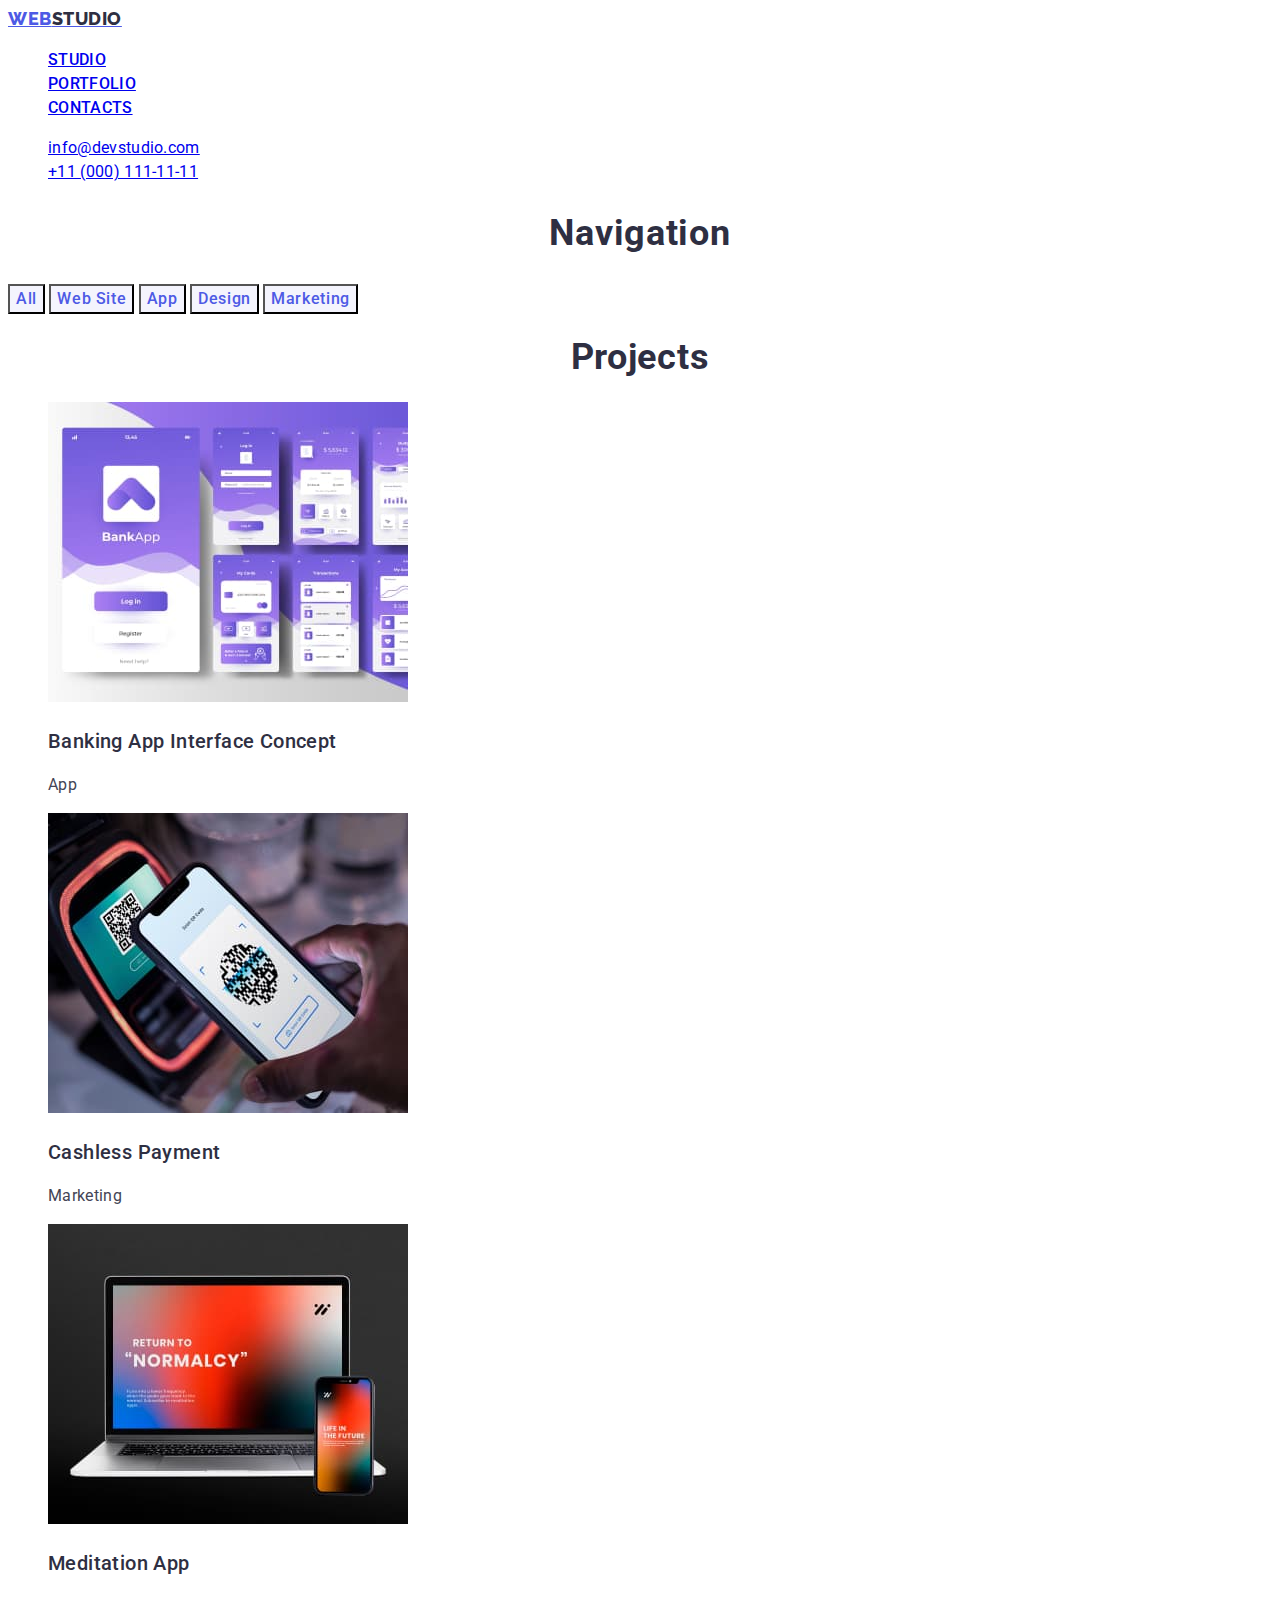
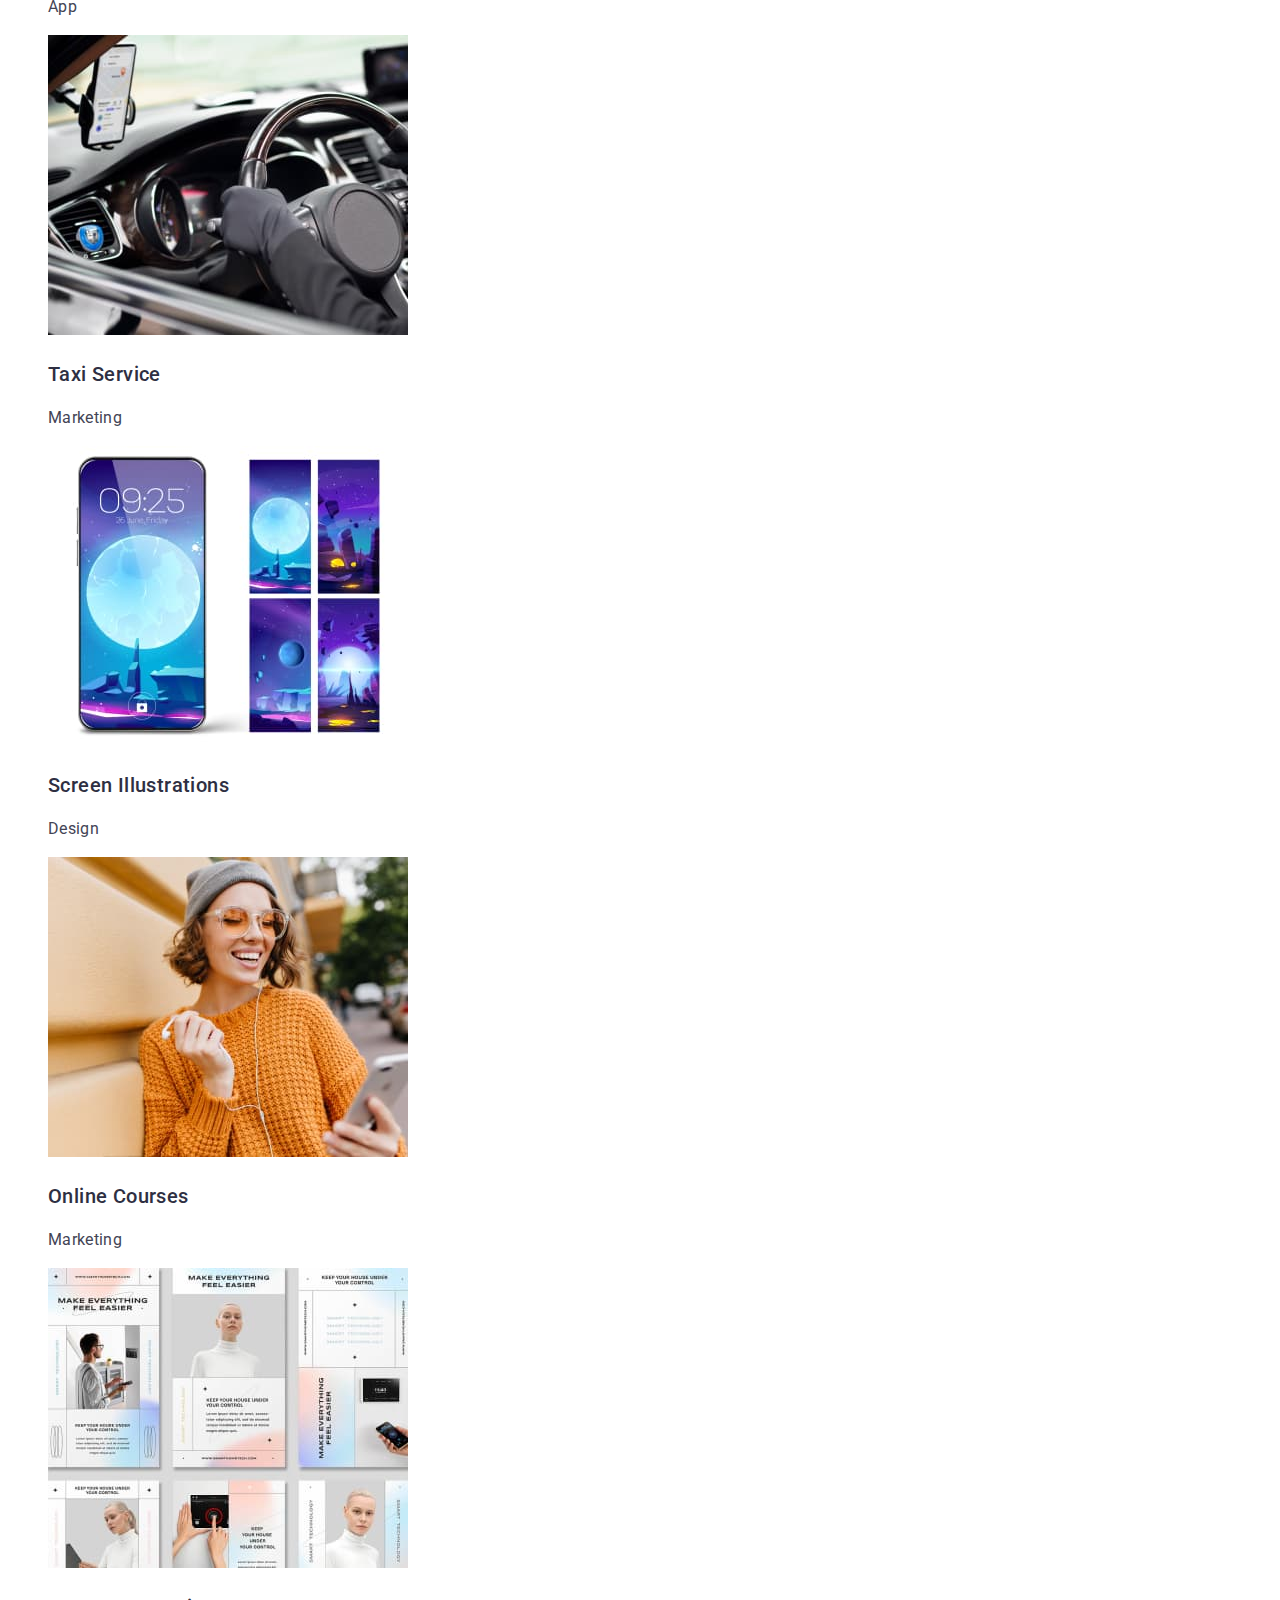
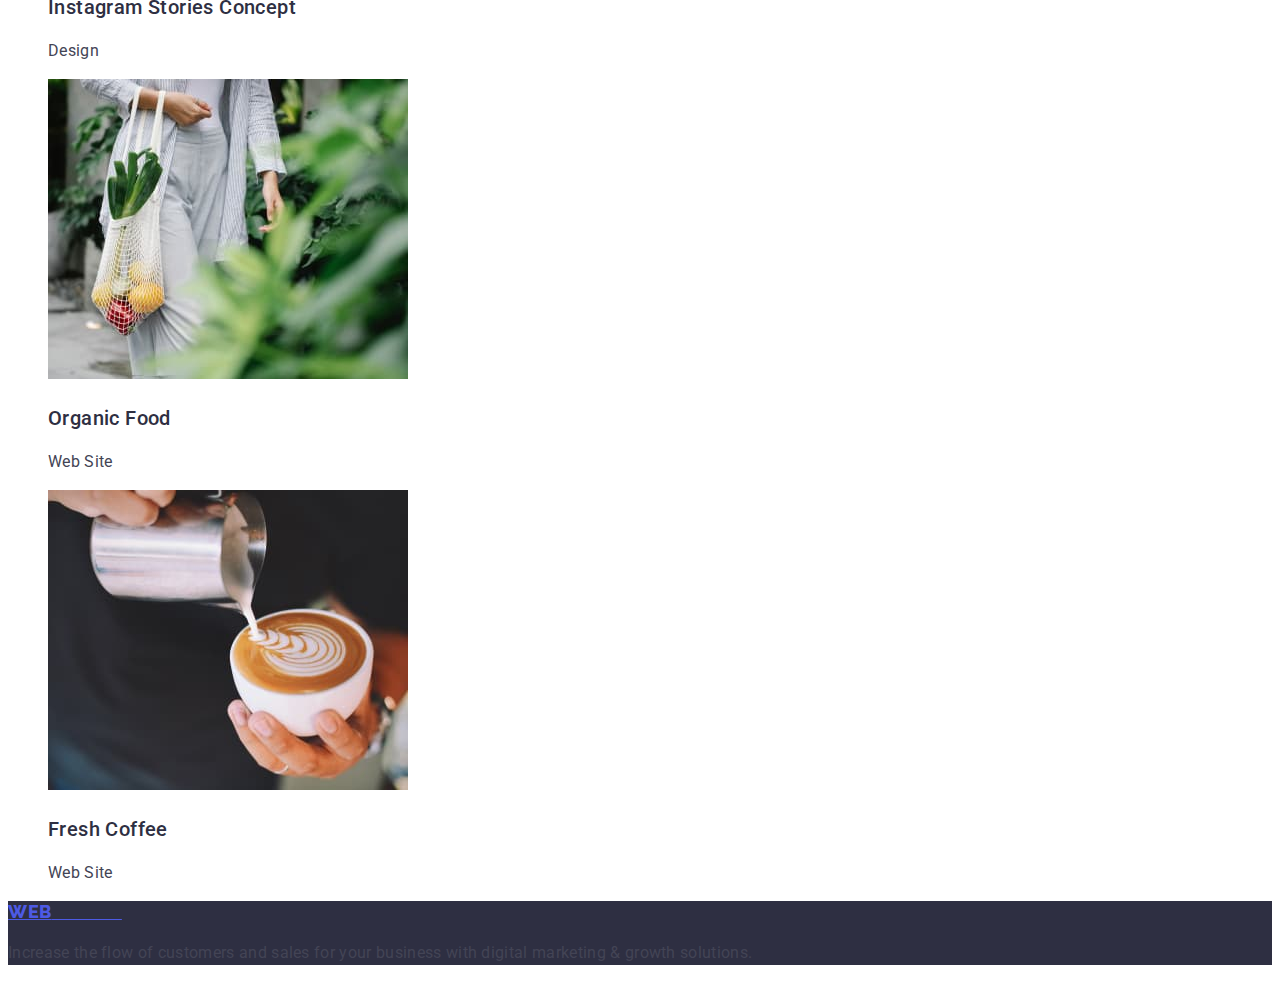
==== portfolio.html @ 7589d183 "home2-6" ====
<!DOCTYPE html>
<html lang="en">
  <head>
    <meta charset="UTF-8" />
    <meta http-equiv="X-UA-Compatible" content="IE=edge" />
    <meta name="viewport" content="width=device-width, initial-scale=1.0" />
    <link rel="stylesheet" href="./css/styles.css" />
    <link rel="preconnect" href="https://fonts.googleapis.com" />
    <link rel="preconnect" href="https://fonts.gstatic.com" crossorigin />
    <link
      href="https://fonts.googleapis.com/css2?family=Raleway:wght@800&family=Roboto:wght@400;500;700;900&display=swap"
      rel="stylesheet"
    />
    <title>Web Studio</title>
  </head>
  <body>
    <header class="page-header">
      <nav>
        <a class="logo" href="./index.html"
          >Web<span class="logo-link">Studio</span></a
        >
        <ul class="page-nav">
          <li>
            <a class="link" href="./index.html">Studio</a>
          </li>
          <li>
            <a class="link" href="./portfolio.html">Portfolio</a>
          </li>
          <li>
            <a class="link" href="/">Contacts</a>
          </li>
        </ul>
      </nav>
      <address>
        <ul class="address">
          <li>
            <a class="address-link" href="mailto:info@devstudio.com"
              >info@devstudio.com</a
            >
          </li>
          <li>
            <a class="address-link" href="tel:+110001111111"
              >+11 (000) 111-11-11</a
            >
          </li>
        </ul>
      </address>
    </header>

    <main>
      <section class="btn">
        <h2 class="section-title">Navigation</h2>
        <button class="btn-link" type="button">All</button>
        <button class="btn-link" type="button">Web Site</button>
        <button class="btn-link" type="button">App</button>
        <button class="btn-link" type="button">Design</button>
        <button class="btn-link" type="button">Marketing</button>
      </section>

      <section>
        <h1 class="section-title">Projects</h1>

        <div>
          <ul>
            <li>
              <a href="">
                <img
                  src="./images/banking-app-interface-concept.jpg"
                  alt="Banking App Interface Concept"
                  width="360"
              /></a>
              <h3 class="title">Banking App Interface Concept</h3>
              <p class="section-text">App</p>
            </li>

            <li>
              <a href=""
                ><img
                  src="./images/cashless-payment.jpg"
                  alt="Cashless Payment"
                  width="360"
              /></a>
              <h3 class="title">Cashless Payment</h3>
              <p class="section-text">Marketing</p>
            </li>

            <li>
              <a href=""
                ><img
                  src="./images/meditation-app.jpg"
                  alt="Meditation App"
                  width="360"
              /></a>
              <h3 class="title">Meditation App</h3>
              <p class="section-text">App</p>
            </li>
          </ul>
        </div>

        <div>
          <ul>
            <li>
              <a href="">
                <img
                  src="./images/taxi-service.jpg"
                  alt="Taxi Service"
                  width="360"
              /></a>
              <h3 class="title">Taxi Service</h3>
              <p class="section-text">Marketing</p>
            </li>

            <li>
              <a href=""
                ><img
                  src="./images/screen-illustrations.jpg"
                  alt="Screen Illustrations"
                  width="360"
              /></a>
              <h3 class="title">Screen Illustrations</h3>
              <p class="section-text">Design</p>
            </li>

            <li>
              <a href=""
                ><img
                  src="./images/online-courses.jpg"
                  alt="Online Courses"
                  width="360"
              /></a>
              <h3 class="title">Online Courses</h3>
              <p class="section-text">Marketing</p>
            </li>
          </ul>
        </div>

        <div>
          <ul>
            <li>
              <a href="">
                <img
                  src="./images/instagram-stories-concept.jpg"
                  alt="Instagram Stories Concept"
                  width="360"
              /></a>
              <h3 class="title">Instagram Stories Concept</h3>
              <p class="section-text">Design</p>
            </li>

            <li>
              <a href=""
                ><img
                  src="./images/organic-food.jpg"
                  alt="Organic Food"
                  width="360"
              /></a>
              <h3 class="title">Organic Food</h3>
              <p class="section-text">Web Site</p>
            </li>

            <li>
              <a href=""
                ><img
                  src="./images/fresh-coffee.jpg"
                  alt="Fresh Coffee"
                  width="360"
              /></a>
              <h3 class="title">Fresh Coffee</h3>
              <p class="section-text">Web Site</p>
            </li>
          </ul>
        </div>
      </section>
    </main>

    <footer class="hero">
      <a class="logo" href="./index.html"
        >Web<span class="logo-link">Studio</span></a
      >
      <p class="section-text">
        Increase the flow of customers and sales for your business with digital
        marketing & growth solutions.
      </p>
    </footer>
  </body>
</html>
---- css/styles.css ----
:root {
  --primary-font: Roboto, sans-serif;
  --primary-gray-color: #434455;
  --primary-white-color: #ffffff;
  --primary-skyblue-color: #4d5ae5;
  --primary-black-color: #2e2f42;
  --primary-blue-color: #404bbf;
}

body {
  font-family: var(--primary-font);
  color: var(--primary-gray-color);
  font-size: 16px;
  line-height: 1.5;
  letter-spacing: 0.02em;
  background-color: var(--primary-white-color);
}

ul {
  list-style-type: none;
}

.logo {
  font-family: Raleway, sans-serif;
  font-weight: 800;
  font-size: 18px;
  line-height: 1.17;
  align-items: center;
  letter-spacing: 0.03em;
  text-transform: uppercase;
  color: var(--primary-skyblue-color);
}

.logo-link {
  text-decoration: none;
  color: var(--primary-black-color);
}

.logo .logo-link:hover,
.logo .logo-link:hover {
  color: var(--primary-blue-color);
}

.page-header {
  background: var(--primary-white-color);
}

.page-nav {
  list-style: none;
  font-weight: 500;
  font-size: 16px;
  line-height: 1.5;
  letter-spacing: 0.02em;
  color: var(--primary-black-color);
  text-transform: uppercase;
}

.list {
  text-decoration: none;
}
.page-nav .list:hover,
.page-nav .list:focus {
  color: var(--primary-blue-color);
}

.hero {
  background: var(--primary-black-color);
}

.page-title {
  font-weight: 700;
  font-size: 56px;
  line-height: 1.07;
  text-align: center;
  letter-spacing: 0.02em;
  color: var(--primary-white-color);
}

.section-title {
  font-weight: 700;
  font-size: 36px;
  line-height: 1.11;
  text-align: center;
  letter-spacing: 0.02em;
  text-transform: capitalize;
  color: var(--primary-black-color);
}

.title {
  font-weight: 500;
  font-size: 20px;
  line-height: 1.2;
  letter-spacing: 0.02em;
  color: var(--primary-black-color);
}

.section-text {
  font-size: 16px;
  line-height: 1.5;
  letter-spacing: 0.02em;
  color: var(--primary-gray-color);
}

.our-team {
  background: #f4f4fd;
}

address {
  font-style: normal;
}

.address .address-list {
  text-decoration: none;
  font-size: 16px;
  line-height: 1.5;
  letter-spacing: 0.02em;
  color: var(--primary-gray-color);
}

.address .address-list:hover,
.address .address-list:focus {
  color: var(--primary-blue-color);
}

.button .button-link {
  cursor: pointer;
  background: var(--primary-skyblue-color);
  box-shadow: 0px 4px 4px rgba(0, 0, 0, 0.15);
  border-radius: 4px;
}

.button-link {
  font-family: inherit;
  font-style: normal;
  font-weight: 500;
  font-size: 16px;
  line-height: 1.5;
  align-items: center;
  text-align: center;
  letter-spacing: 0.04em;
  background: var(--primary-white-color);
}

.button .button-link:hover,
.button .button-link:focus {
  background: var(--primary-blue-color);
}

.btn .btn-link {
  cursor: pointer;
  background: #f4f4fd;
}

.btn .btn-link:hover,
.btn .btn-link:focus {
  background: var(--primary-blue-color);
}

.btn-link {
  font-family: inherit;
  font-style: normal;
  font-weight: 500;
  font-size: 16px;
  line-height: 1.5;
  align-items: center;
  text-align: center;
  letter-spacing: 0.04em;
  color: var(--primary-skyblue-color);
}
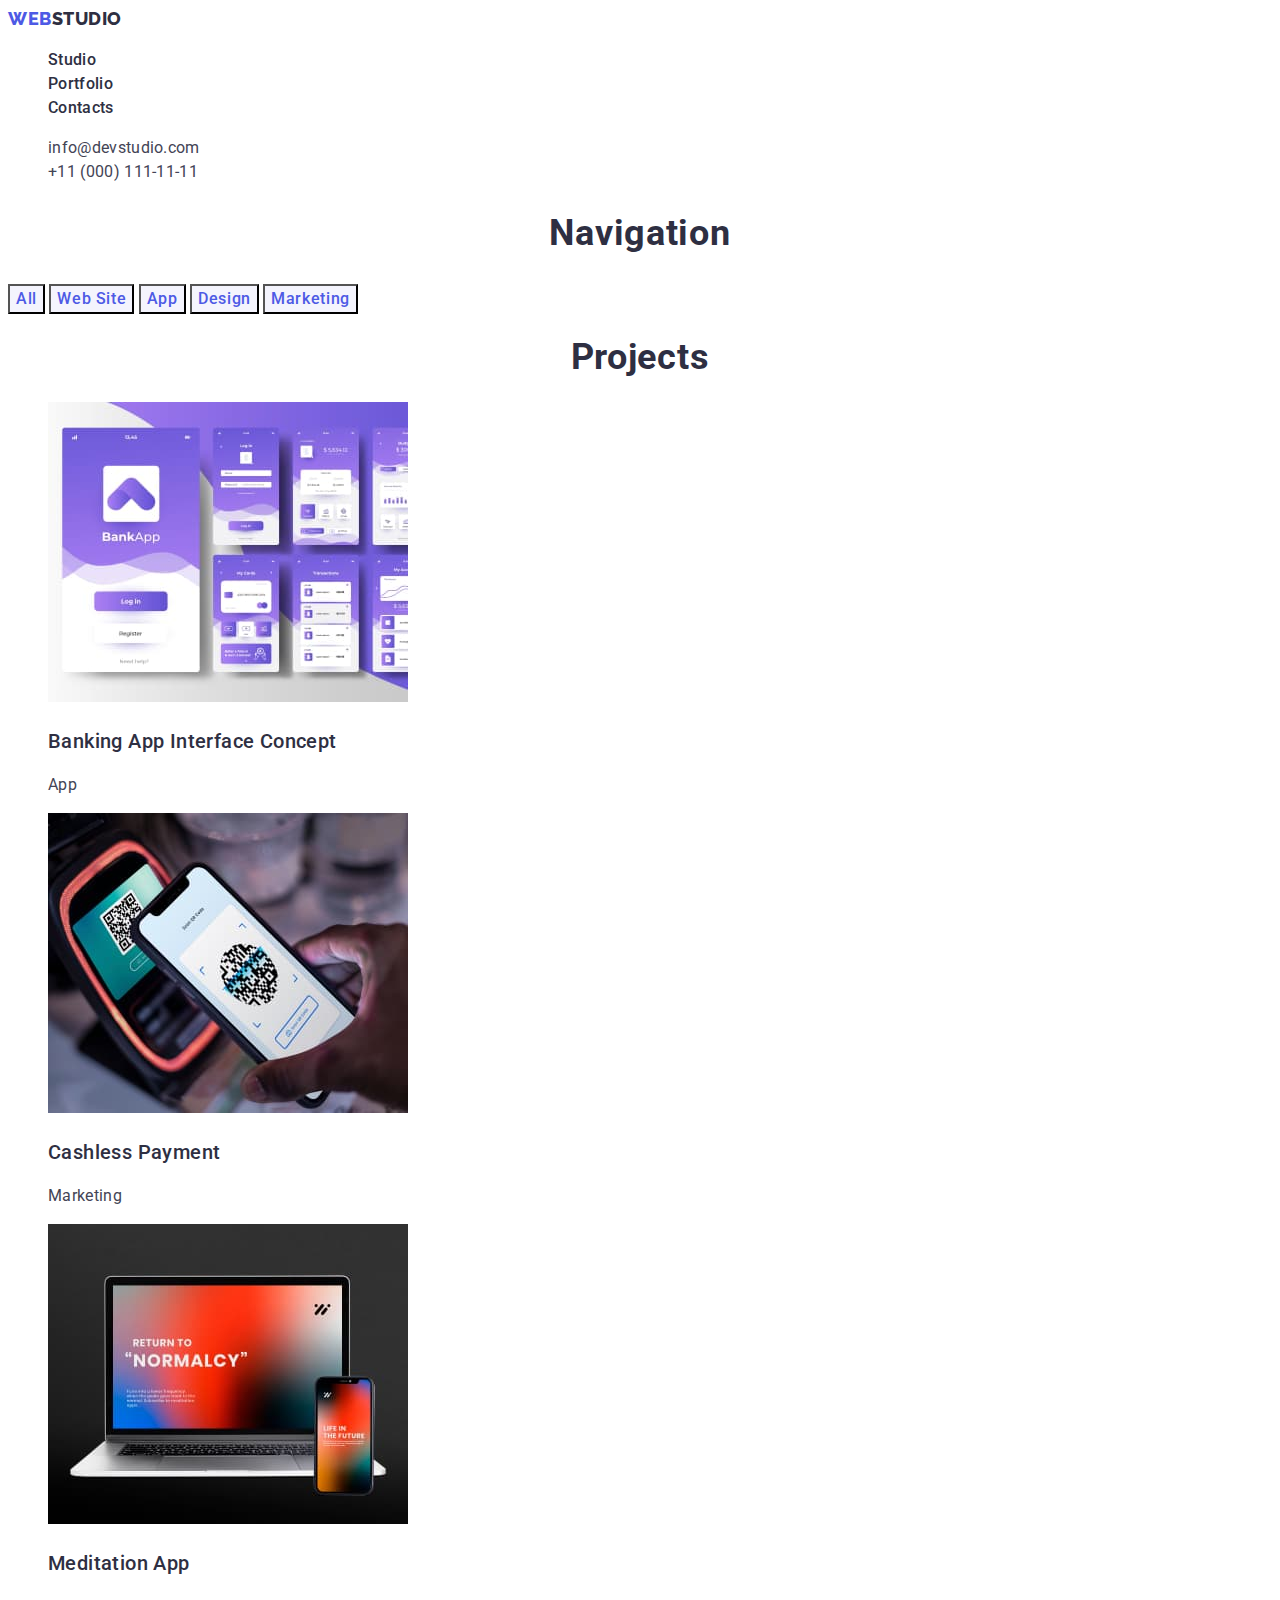
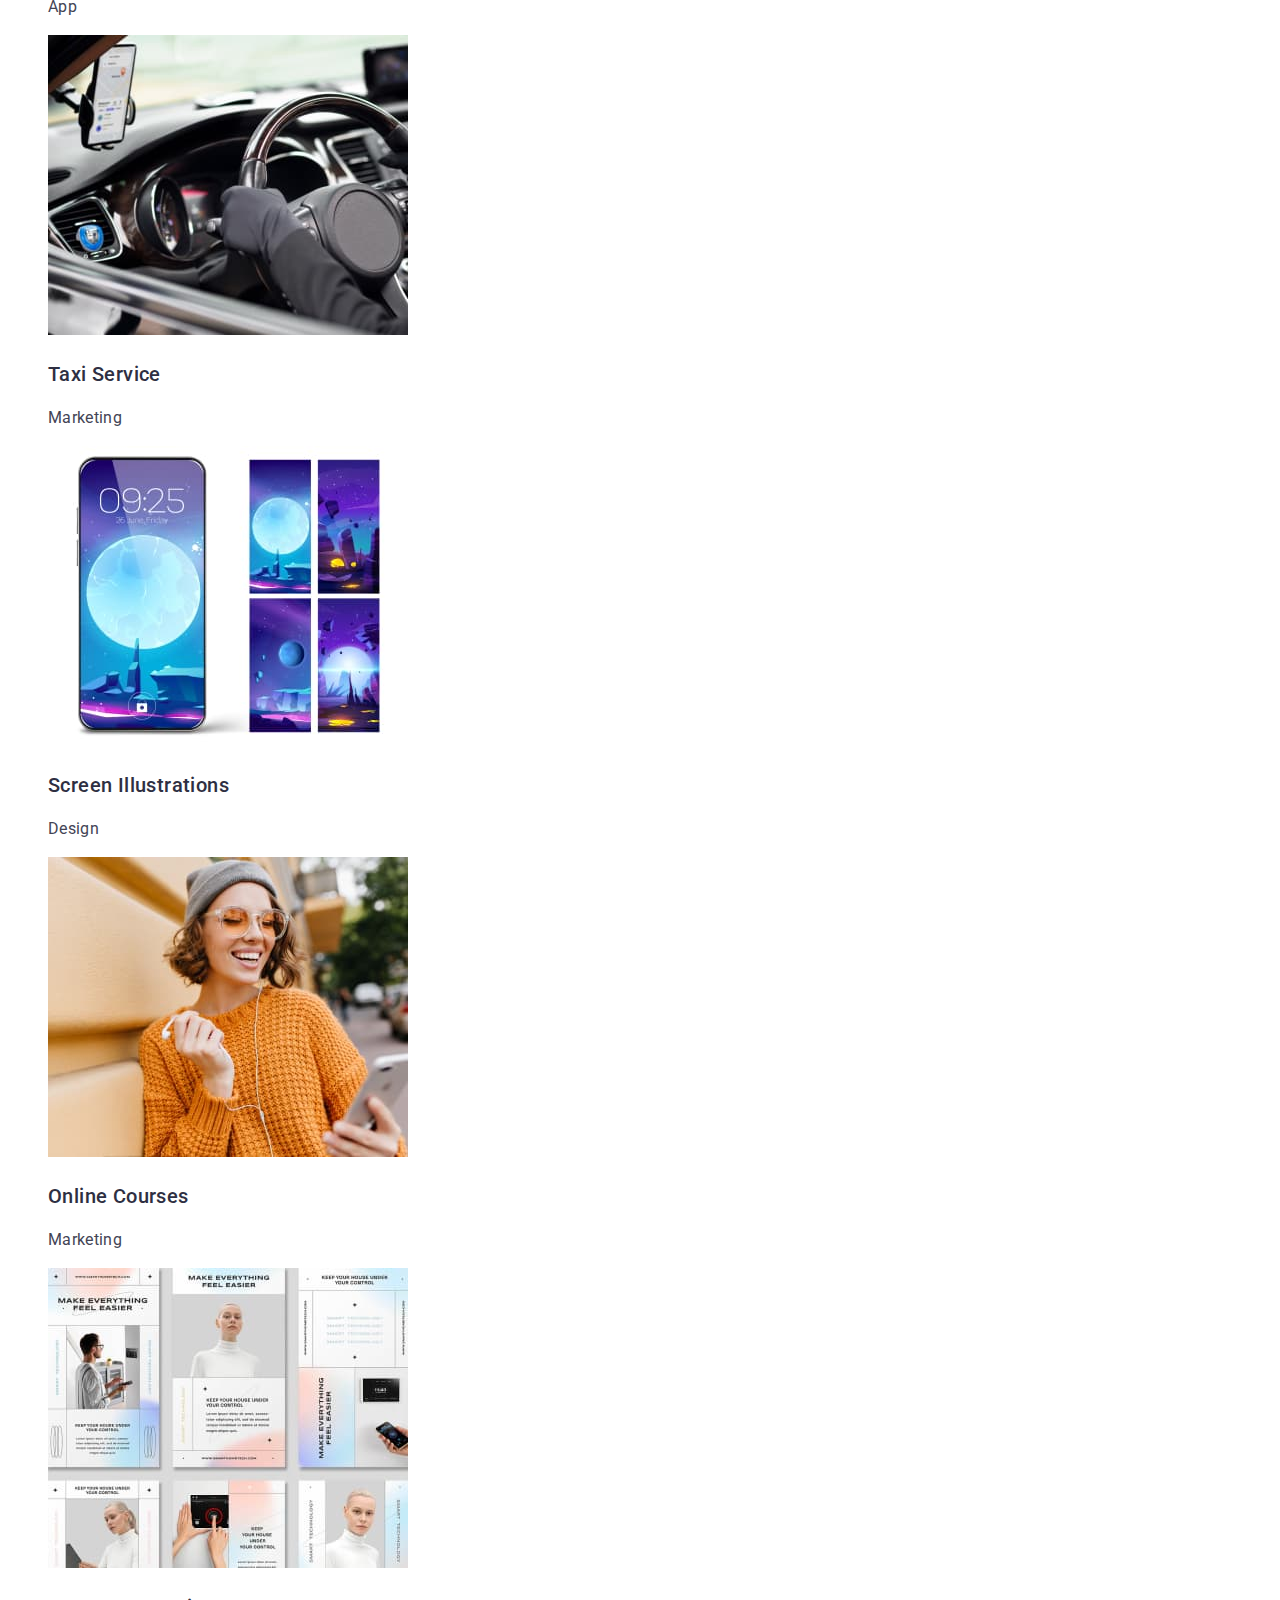
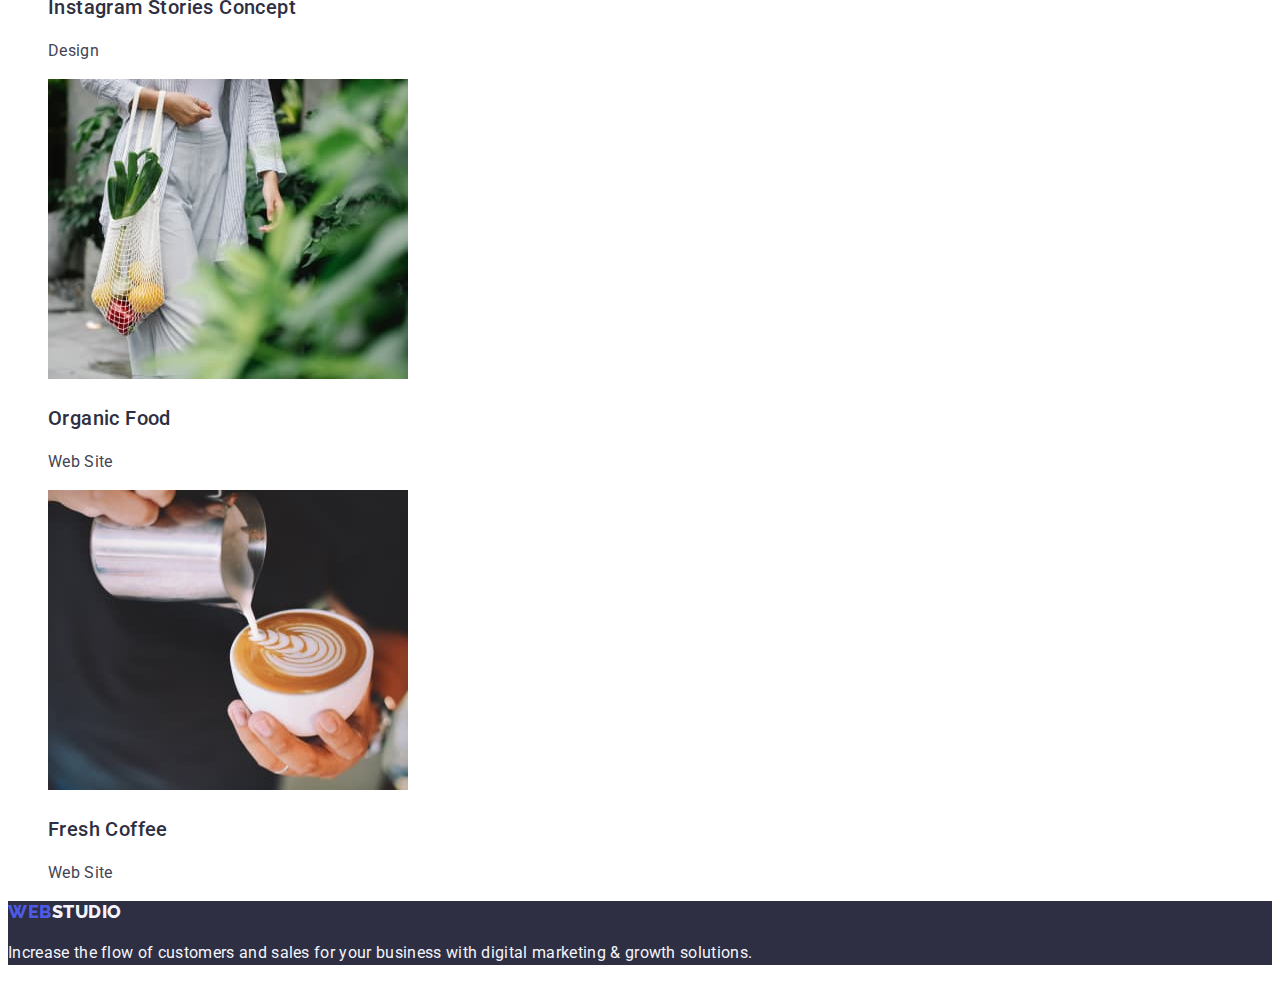
==== commit bc598ba8: "home2-6" ====
--- a/portfolio.html
+++ b/portfolio.html
@@ -16,30 +16,28 @@
   <body>
     <header class="page-header">
       <nav>
-        <a class="logo" href="./index.html"
-          >Web<span class="logo-link">Studio</span></a
-        >
-        <ul class="page-nav">
+        <a class="logo link" href="./index.html">Web<span>Studio</span></a>
+        <ul class="list">
           <li>
-            <a class="link" href="./index.html">Studio</a>
+            <a class="page-nav link" href="./index.html">Studio</a>
           </li>
           <li>
-            <a class="link" href="./portfolio.html">Portfolio</a>
+            <a class="page-nav link" href="./portfolio.html">Portfolio</a>
           </li>
           <li>
-            <a class="link" href="/">Contacts</a>
+            <a class="page-nav link" href="">Contacts</a>
           </li>
         </ul>
       </nav>
-      <address>
-        <ul class="address">
+      <address class="address">
+        <ul class="list">
           <li>
-            <a class="address-link" href="mailto:info@devstudio.com"
+            <a class="address-list link" href="mailto:info@devstudio.com"
               >info@devstudio.com</a
             >
           </li>
           <li>
-            <a class="address-link" href="tel:+110001111111"
+            <a class="address-list link" href="tel:+110001111111"
               >+11 (000) 111-11-11</a
             >
           </li>
@@ -174,10 +172,8 @@
     </main>
 
     <footer class="hero">
-      <a class="logo" href="./index.html"
-        >Web<span class="logo-link">Studio</span></a
-      >
-      <p class="section-text">
+      <a class="footer link" href="./index.html">Web<span>Studio</span></a>
+      <p class="footer-text">
         Increase the flow of customers and sales for your business with digital
         marketing & growth solutions.
       </p>
--- a/css/styles.css
+++ b/css/styles.css
@@ -18,6 +18,20 @@
 
 ul {
   list-style-type: none;
+}
+
+.link {
+  text-decoration: none;
+}
+
+.list {
+  list-style: none;
+}
+
+/* -----------header------------ */
+
+.page-header {
+  background: var(--primary-white-color);
 }
 
 .logo {
@@ -31,37 +45,47 @@
   color: var(--primary-skyblue-color);
 }
 
-.logo-link {
+.logo span {
+  color: var(--primary-black-color);
+}
+
+.logo span:hover,
+.logo span:focus {
+  color: var(--primary-blue-color);
+}
+
+.page-nav {
+  font-weight: 500;
+  font-size: 16px;
+  line-height: 1.5;
+  letter-spacing: 0.02em;
+  color: var(--primary-black-color);
+}
+
+.page-nav .link:hover,
+.page-nav .link:focus {
+  color: var(--primary-blue-color);
+}
+
+.address {
+  font-style: normal;
+}
+
+.address-list {
   text-decoration: none;
-  color: var(--primary-black-color);
-}
-
-.logo .logo-link:hover,
-.logo .logo-link:hover {
+  font-size: 16px;
+  line-height: 1.5;
+  letter-spacing: 0.02em;
+  color: var(--primary-gray-color);
+}
+
+.address .address-list:hover,
+.address .address-list:focus {
   color: var(--primary-blue-color);
 }
 
-.page-header {
-  background: var(--primary-white-color);
-}
-
-.page-nav {
-  list-style: none;
-  font-weight: 500;
-  font-size: 16px;
-  line-height: 1.5;
-  letter-spacing: 0.02em;
-  color: var(--primary-black-color);
-  text-transform: uppercase;
-}
-
-.list {
-  text-decoration: none;
-}
-.page-nav .list:hover,
-.page-nav .list:focus {
-  color: var(--primary-blue-color);
-}
+/* -----main----- */
+/* -----hero----- */
 
 .hero {
   background: var(--primary-black-color);
@@ -76,6 +100,25 @@
   color: var(--primary-white-color);
 }
 
+.button {
+  font-family: inherit;
+  font-style: normal;
+  font-weight: 500;
+  font-size: 16px;
+  line-height: 1.5;
+  letter-spacing: 0.04em;
+  color: var(--primary-white-color);
+  background: var(--primary-skyblue-color);
+  cursor: pointer;
+}
+
+.button:hover,
+.button:focus {
+  background: var(--primary-blue-color);
+}
+
+/* -----section Advantages----- */
+
 .section-title {
   font-weight: 700;
   font-size: 36px;
@@ -105,21 +148,31 @@
   background: #f4f4fd;
 }
 
-address {
-  font-style: normal;
-}
-
-.address .address-list {
-  text-decoration: none;
-  font-size: 16px;
-  line-height: 1.5;
-  letter-spacing: 0.02em;
-  color: var(--primary-gray-color);
-}
-
-.address .address-list:hover,
-.address .address-list:focus {
-  color: var(--primary-blue-color);
+.employees {
+  background: var(--primary-white-color);
+}
+
+/* -----footer----- */
+
+.footer {
+  font-family: Raleway, sans-serif;
+  font-weight: 800;
+  font-size: 18px;
+  line-height: 1.17;
+  align-items: center;
+  letter-spacing: 0.03em;
+  text-transform: uppercase;
+  color: var(--primary-skyblue-color);
+}
+.footer span {
+  color: #f4f4fd;
+}
+
+.footer-text {
+  font-size: 16px;
+  line-height: 1.5;
+  letter-spacing: 0.02em;
+  color: #f4f4fd;
 }
 
 .button .button-link {
@@ -129,23 +182,6 @@
   border-radius: 4px;
 }
 
-.button-link {
-  font-family: inherit;
-  font-style: normal;
-  font-weight: 500;
-  font-size: 16px;
-  line-height: 1.5;
-  align-items: center;
-  text-align: center;
-  letter-spacing: 0.04em;
-  background: var(--primary-white-color);
-}
-
-.button .button-link:hover,
-.button .button-link:focus {
-  background: var(--primary-blue-color);
-}
-
 .btn .btn-link {
   cursor: pointer;
   background: #f4f4fd;
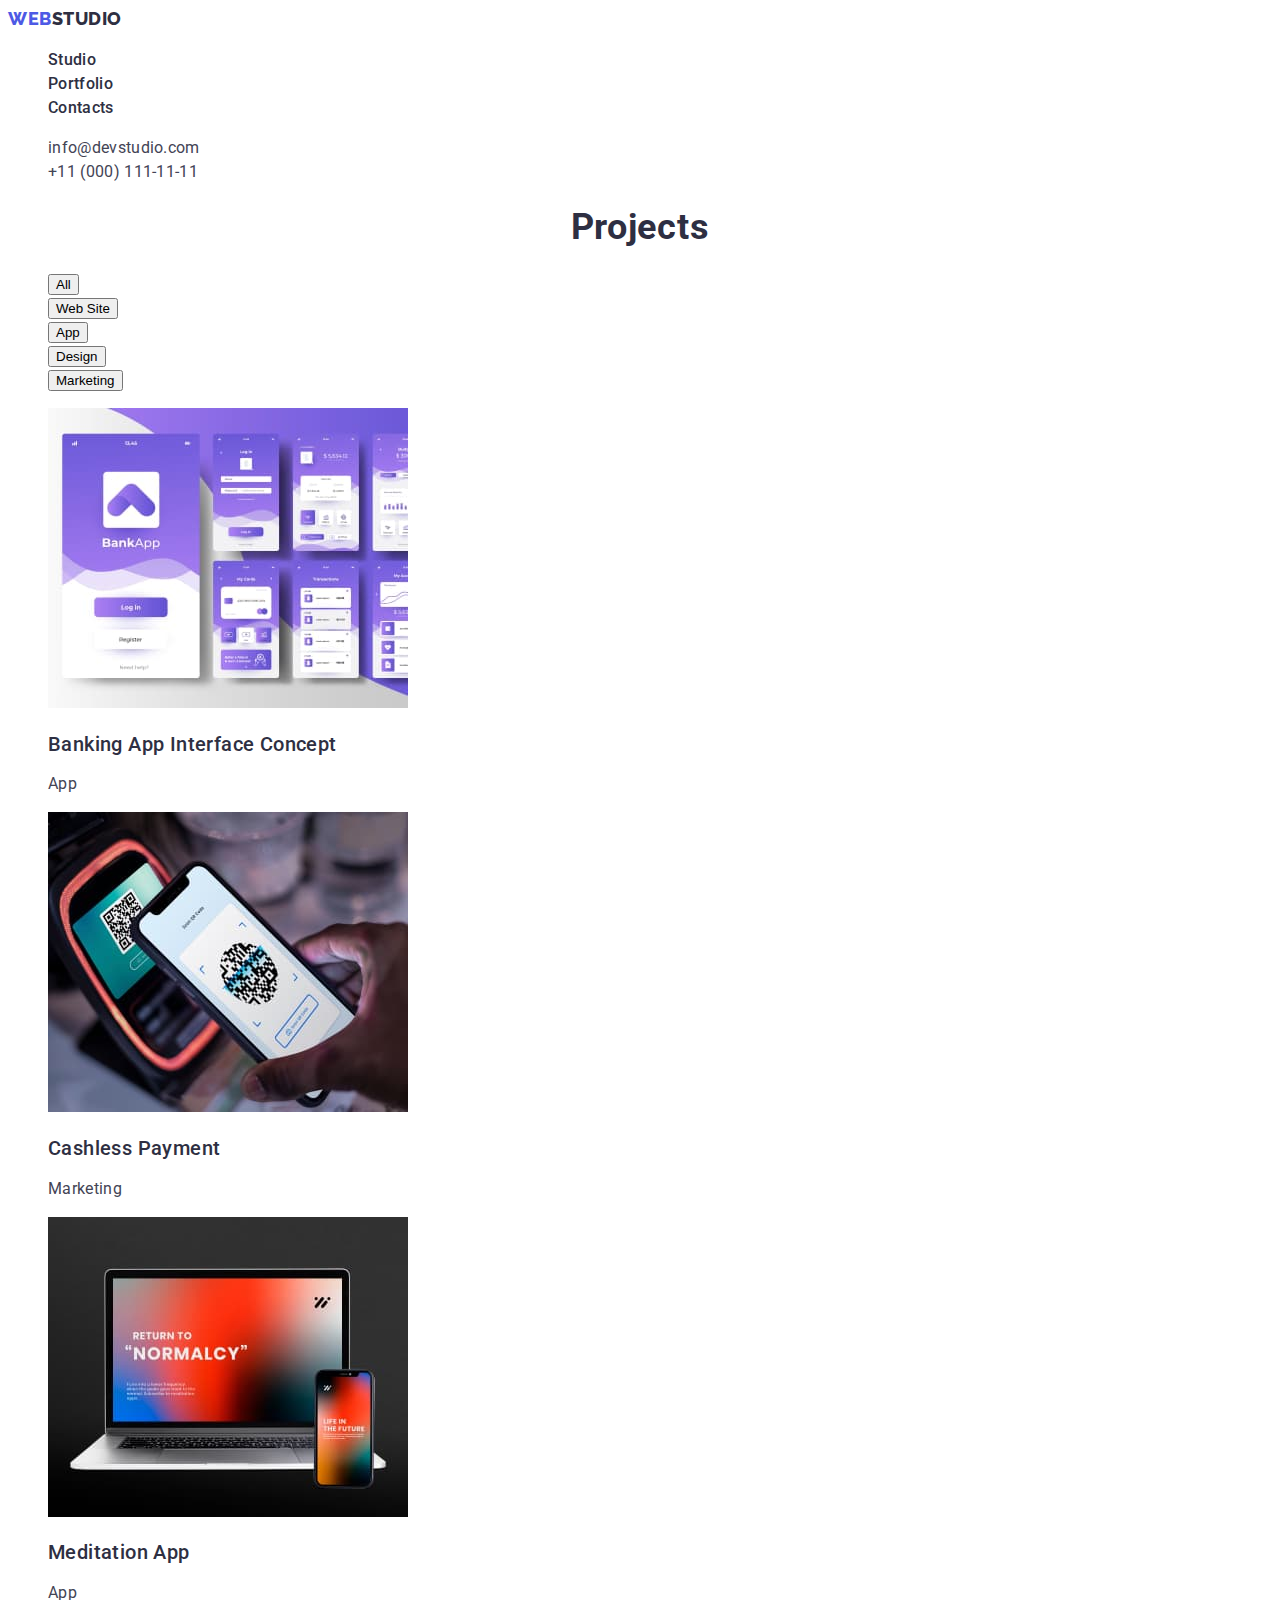
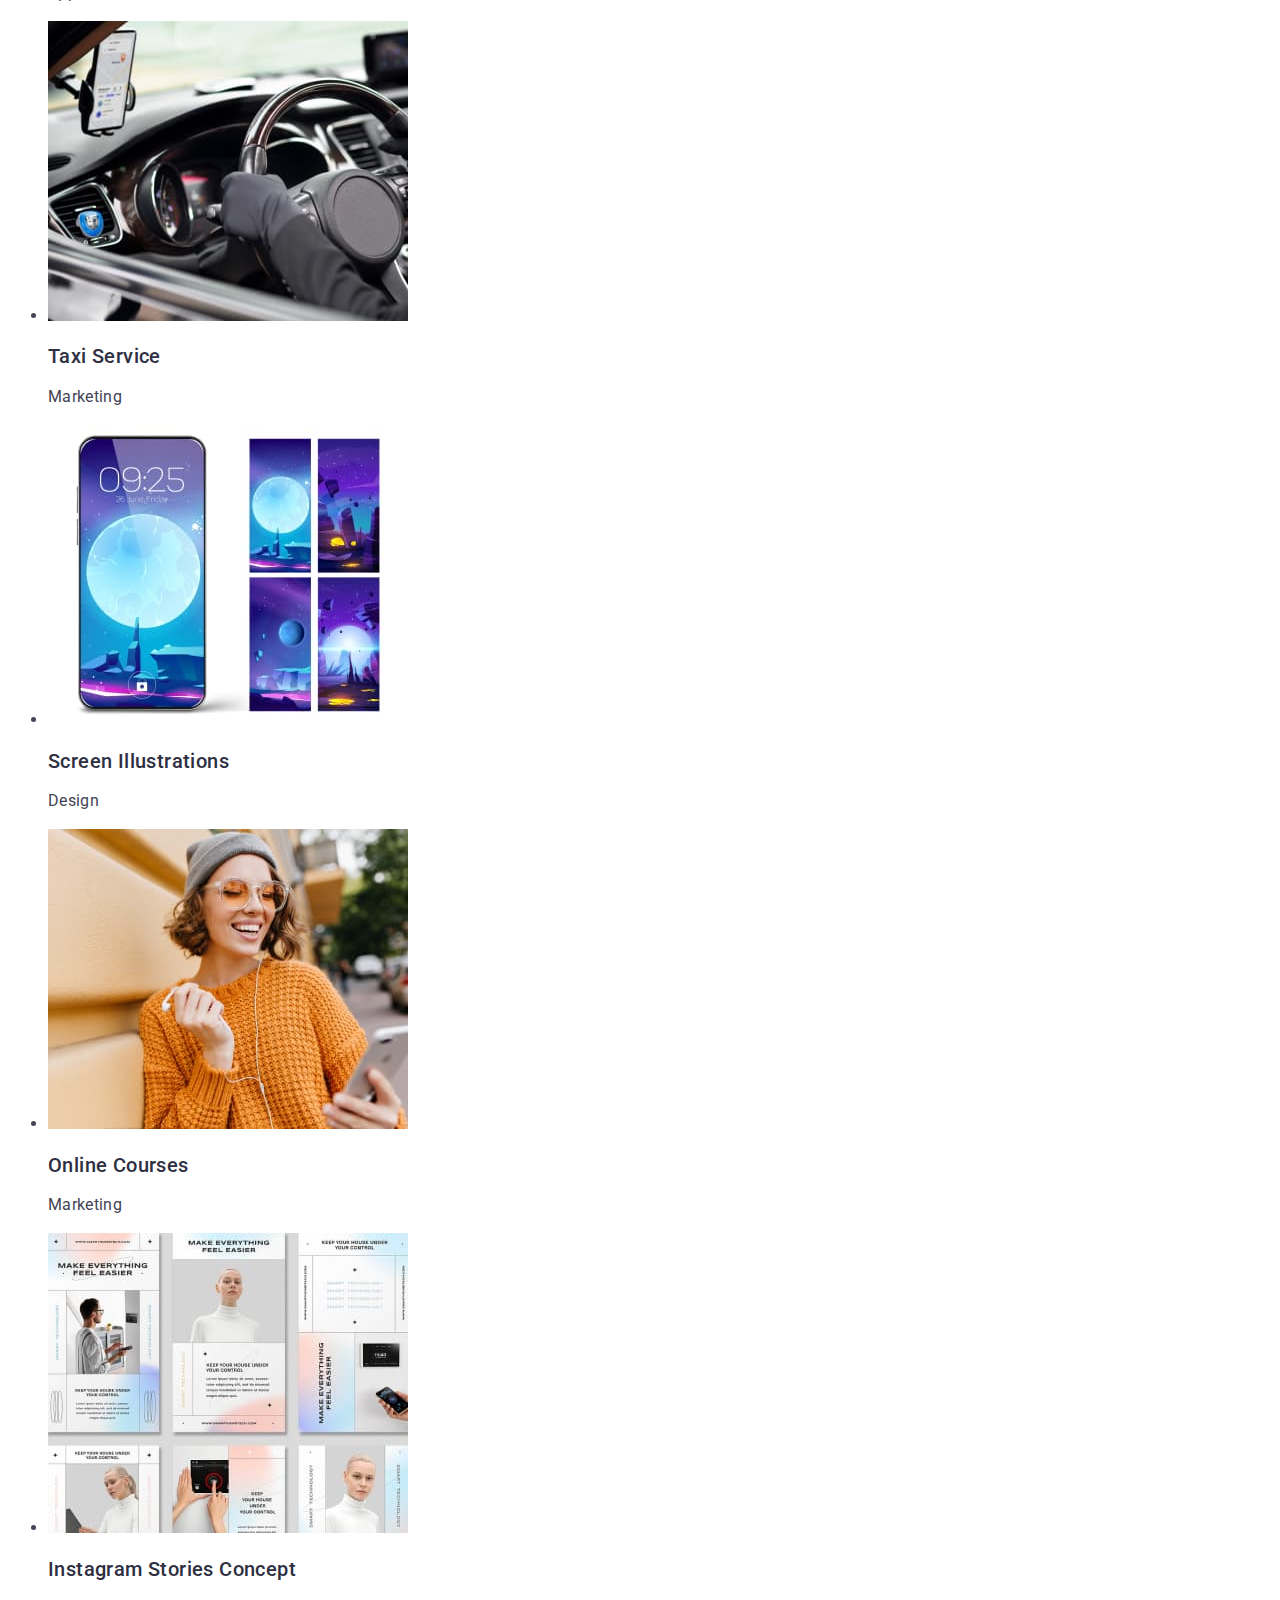
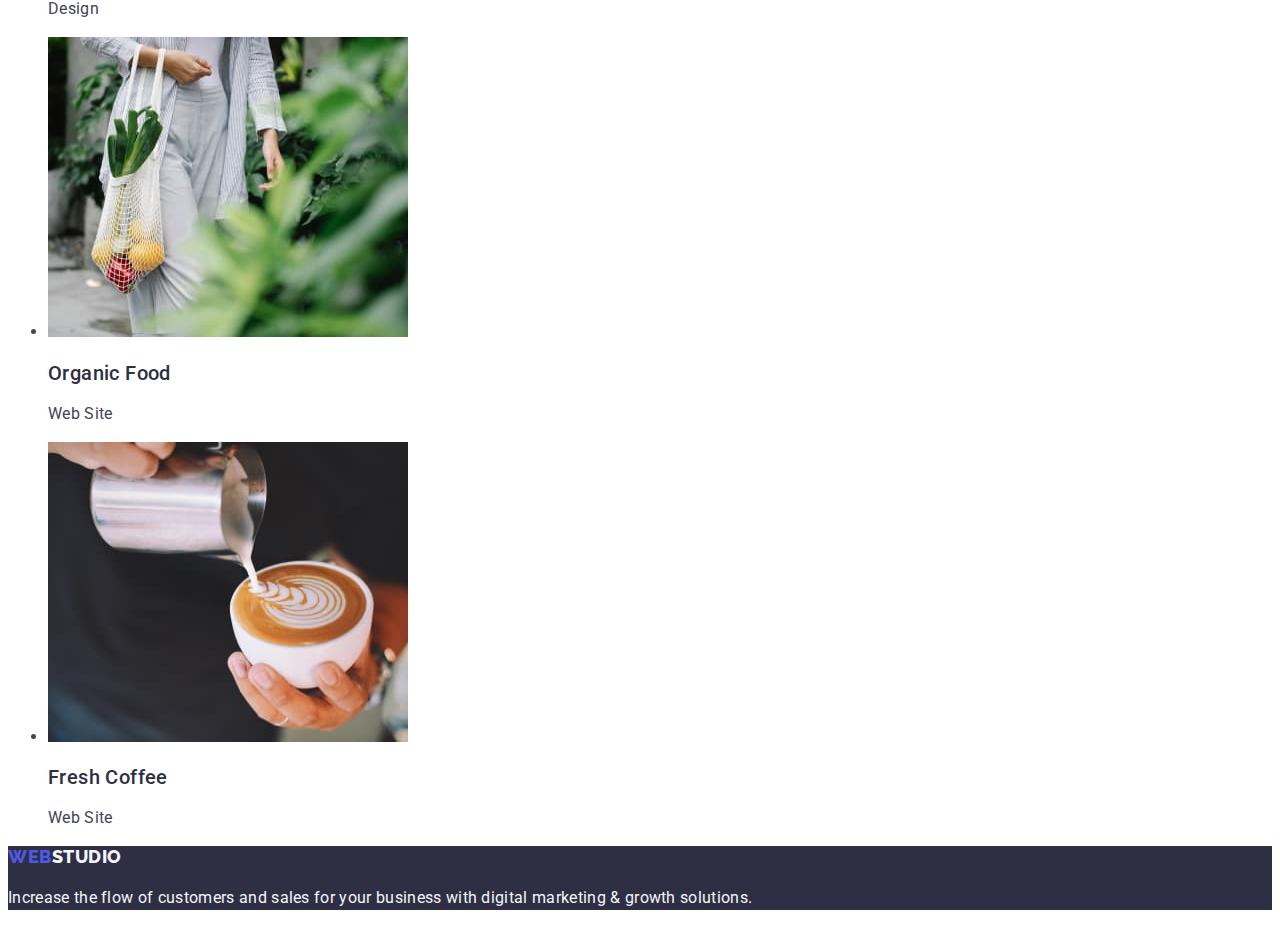
==== commit 10341b6c: "home2-7" ====
--- a/portfolio.html
+++ b/portfolio.html
@@ -46,133 +46,128 @@
     </header>
 
     <main>
-      <section class="btn">
-        <h2 class="section-title">Navigation</h2>
-        <button class="btn-link" type="button">All</button>
-        <button class="btn-link" type="button">Web Site</button>
-        <button class="btn-link" type="button">App</button>
-        <button class="btn-link" type="button">Design</button>
-        <button class="btn-link" type="button">Marketing</button>
-      </section>
-
       <section>
         <h1 class="section-title">Projects</h1>
 
-        <div>
-          <ul>
-            <li>
-              <a href="">
-                <img
-                  src="./images/banking-app-interface-concept.jpg"
-                  alt="Banking App Interface Concept"
-                  width="360"
-              /></a>
-              <h3 class="title">Banking App Interface Concept</h3>
-              <p class="section-text">App</p>
-            </li>
+        <ul class="list">
+          <li><button class="btn" type="button">All</button></li>
+          <li><button class="btn" type="button">Web Site</button></li>
+          <li><button class="btn" type="button">App</button></li>
+          <li><button class="btn" type="button">Design</button></li>
+          <li><button class="btn" type="button">Marketing</button></li>
+        </ul>
 
-            <li>
-              <a href=""
-                ><img
-                  src="./images/cashless-payment.jpg"
-                  alt="Cashless Payment"
-                  width="360"
-              /></a>
-              <h3 class="title">Cashless Payment</h3>
-              <p class="section-text">Marketing</p>
-            </li>
+        <ul class="list">
+          <li>
+            <a class="link" href="">
+              <img
+                src="./images/banking-app-interface-concept.jpg"
+                alt="Banking App Interface Concept"
+                width="360"
+            /></a>
+            <h2 class="title">Banking App Interface Concept</h2>
+            <p class="section-text">App</p>
+          </li>
 
-            <li>
-              <a href=""
-                ><img
-                  src="./images/meditation-app.jpg"
-                  alt="Meditation App"
-                  width="360"
-              /></a>
-              <h3 class="title">Meditation App</h3>
-              <p class="section-text">App</p>
-            </li>
-          </ul>
-        </div>
+          <li>
+            <a class="link" href=""
+              ><img
+                src="./images/cashless-payment.jpg"
+                alt="Cashless Payment"
+                width="360"
+            /></a>
+            <h2 class="title">Cashless Payment</h2>
+            <p class="section-text">Marketing</p>
+          </li>
 
-        <div>
-          <ul>
-            <li>
-              <a href="">
-                <img
-                  src="./images/taxi-service.jpg"
-                  alt="Taxi Service"
-                  width="360"
-              /></a>
-              <h3 class="title">Taxi Service</h3>
-              <p class="section-text">Marketing</p>
-            </li>
+          <li>
+            <a class="link" href=""
+              ><img
+                src="./images/meditation-app.jpg"
+                alt="Meditation App"
+                width="360"
+            /></a>
+            <h2 class="title">Meditation App</h2>
+            <p class="section-text">App</p>
+          </li>
+        </ul>
 
-            <li>
-              <a href=""
-                ><img
-                  src="./images/screen-illustrations.jpg"
-                  alt="Screen Illustrations"
-                  width="360"
-              /></a>
-              <h3 class="title">Screen Illustrations</h3>
-              <p class="section-text">Design</p>
-            </li>
+        <ul>
+          <li>
+            <a class="link" href="">
+              <img
+                src="./images/taxi-service.jpg"
+                alt="Taxi Service"
+                width="360"
+            /></a>
+            <h2 class="title">Taxi Service</h2>
+            <p class="section-text">Marketing</p>
+          </li>
 
-            <li>
-              <a href=""
-                ><img
-                  src="./images/online-courses.jpg"
-                  alt="Online Courses"
-                  width="360"
-              /></a>
-              <h3 class="title">Online Courses</h3>
-              <p class="section-text">Marketing</p>
-            </li>
-          </ul>
-        </div>
+          <li>
+            <a class="link" href=""
+              ><img
+                src="./images/screen-illustrations.jpg"
+                alt="Screen Illustrations"
+                width="360"
+            /></a>
+            <h2 class="title">Screen Illustrations</h2>
+            <p class="section-text">Design</p>
+          </li>
 
-        <div>
-          <ul>
-            <li>
-              <a href="">
-                <img
-                  src="./images/instagram-stories-concept.jpg"
-                  alt="Instagram Stories Concept"
-                  width="360"
-              /></a>
-              <h3 class="title">Instagram Stories Concept</h3>
-              <p class="section-text">Design</p>
-            </li>
+          <li>
+            <a class="link" href=""
+              ><img
+                src="./images/online-courses.jpg"
+                alt="Online Courses"
+                width="360"
+            /></a>
+            <h2 class="title">Online Courses</h2>
+            <p class="section-text">Marketing</p>
+          </li>
+        </ul>
 
-            <li>
-              <a href=""
-                ><img
-                  src="./images/organic-food.jpg"
-                  alt="Organic Food"
-                  width="360"
-              /></a>
-              <h3 class="title">Organic Food</h3>
-              <p class="section-text">Web Site</p>
-            </li>
+        <ul>
+          <li>
+            <a class="link" href="">
+              <img
+                src="./images/instagram-stories-concept.jpg"
+                alt="Instagram Stories Concept"
+                width="360"
+            /></a>
+            <h2 class="title">Instagram Stories Concept</h2>
+            <p class="section-text">Design</p>
+          </li>
 
-            <li>
-              <a href=""
-                ><img
-                  src="./images/fresh-coffee.jpg"
-                  alt="Fresh Coffee"
-                  width="360"
-              /></a>
-              <h3 class="title">Fresh Coffee</h3>
-              <p class="section-text">Web Site</p>
-            </li>
-          </ul>
-        </div>
+          <li>
+            <a class="link" href=""
+              ><img
+                src="./images/organic-food.jpg"
+                alt="Organic Food"
+                width="360"
+            /></a>
+            <h2 class="title">Organic Food</h2>
+            <p class="section-text">Web Site</p>
+          </li>
+
+          <li>
+            <a class="link" href=""
+              ><img
+                src="./images/fresh-coffee.jpg"
+                alt="Fresh Coffee"
+                width="360"
+            /></a>
+            <h2 class="title">Fresh Coffee</h2>
+            <p class="section-text">Web Site</p>
+          </li>
+        </ul>
       </section>
     </main>
 
     <footer class="hero">
-      <a class="footer link" href="./index.html">Web<span>Studio</span></a>
+      <a class="footer link" href="./index.html"
+        >Web<span class="footer-span">Studio</span></a
+      >
       <p class="footer-text">
         Increase the flow of customers and sales for your business with digital
         marketing & growth solutions.
--- a/css/styles.css
+++ b/css/styles.css
@@ -14,10 +14,6 @@
   line-height: 1.5;
   letter-spacing: 0.02em;
   background-color: var(--primary-white-color);
-}
-
-ul {
-  list-style-type: none;
 }
 
 .link {
@@ -62,8 +58,8 @@
   color: var(--primary-black-color);
 }
 
-.page-nav .link:hover,
-.page-nav .link:focus {
+.page-nav:hover,
+.page-nav:focus {
   color: var(--primary-blue-color);
 }
 
@@ -164,7 +160,7 @@
   text-transform: uppercase;
   color: var(--primary-skyblue-color);
 }
-.footer span {
+.footer-span {
   color: #f4f4fd;
 }
 
@@ -175,22 +171,7 @@
   color: #f4f4fd;
 }
 
-.button .button-link {
-  cursor: pointer;
-  background: var(--primary-skyblue-color);
-  box-shadow: 0px 4px 4px rgba(0, 0, 0, 0.15);
-  border-radius: 4px;
-}
-
-.btn .btn-link {
-  cursor: pointer;
-  background: #f4f4fd;
-}
-
-.btn .btn-link:hover,
-.btn .btn-link:focus {
-  background: var(--primary-blue-color);
-}
+/* -----portfolio----- */
 
 .btn-link {
   font-family: inherit;
@@ -198,8 +179,14 @@
   font-weight: 500;
   font-size: 16px;
   line-height: 1.5;
-  align-items: center;
-  text-align: center;
   letter-spacing: 0.04em;
   color: var(--primary-skyblue-color);
+  background: #f4f4fd;
+  cursor: pointer;
 }
+
+.btn .btn-link:hover,
+.btn .btn-link:focus {
+  color: var(--primary-white-color);
+  background: var(--primary-blue-color);
+}
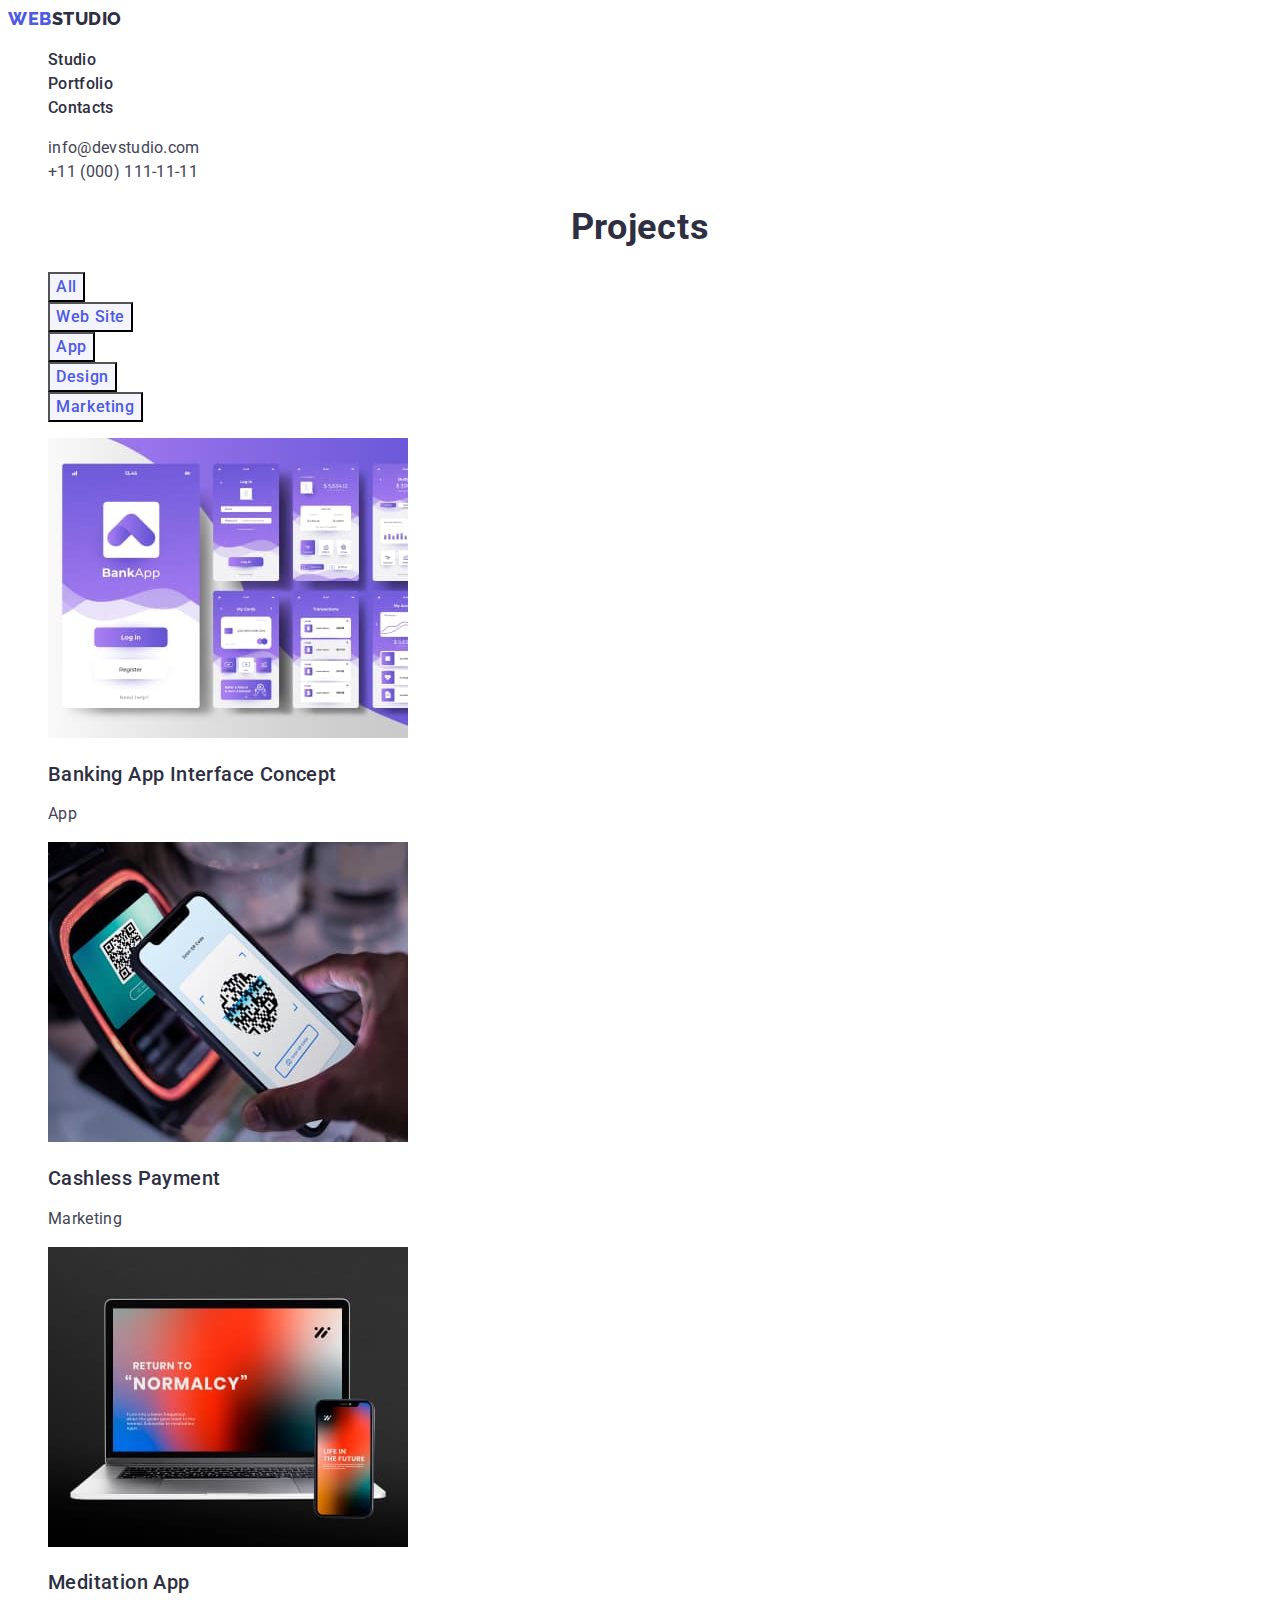
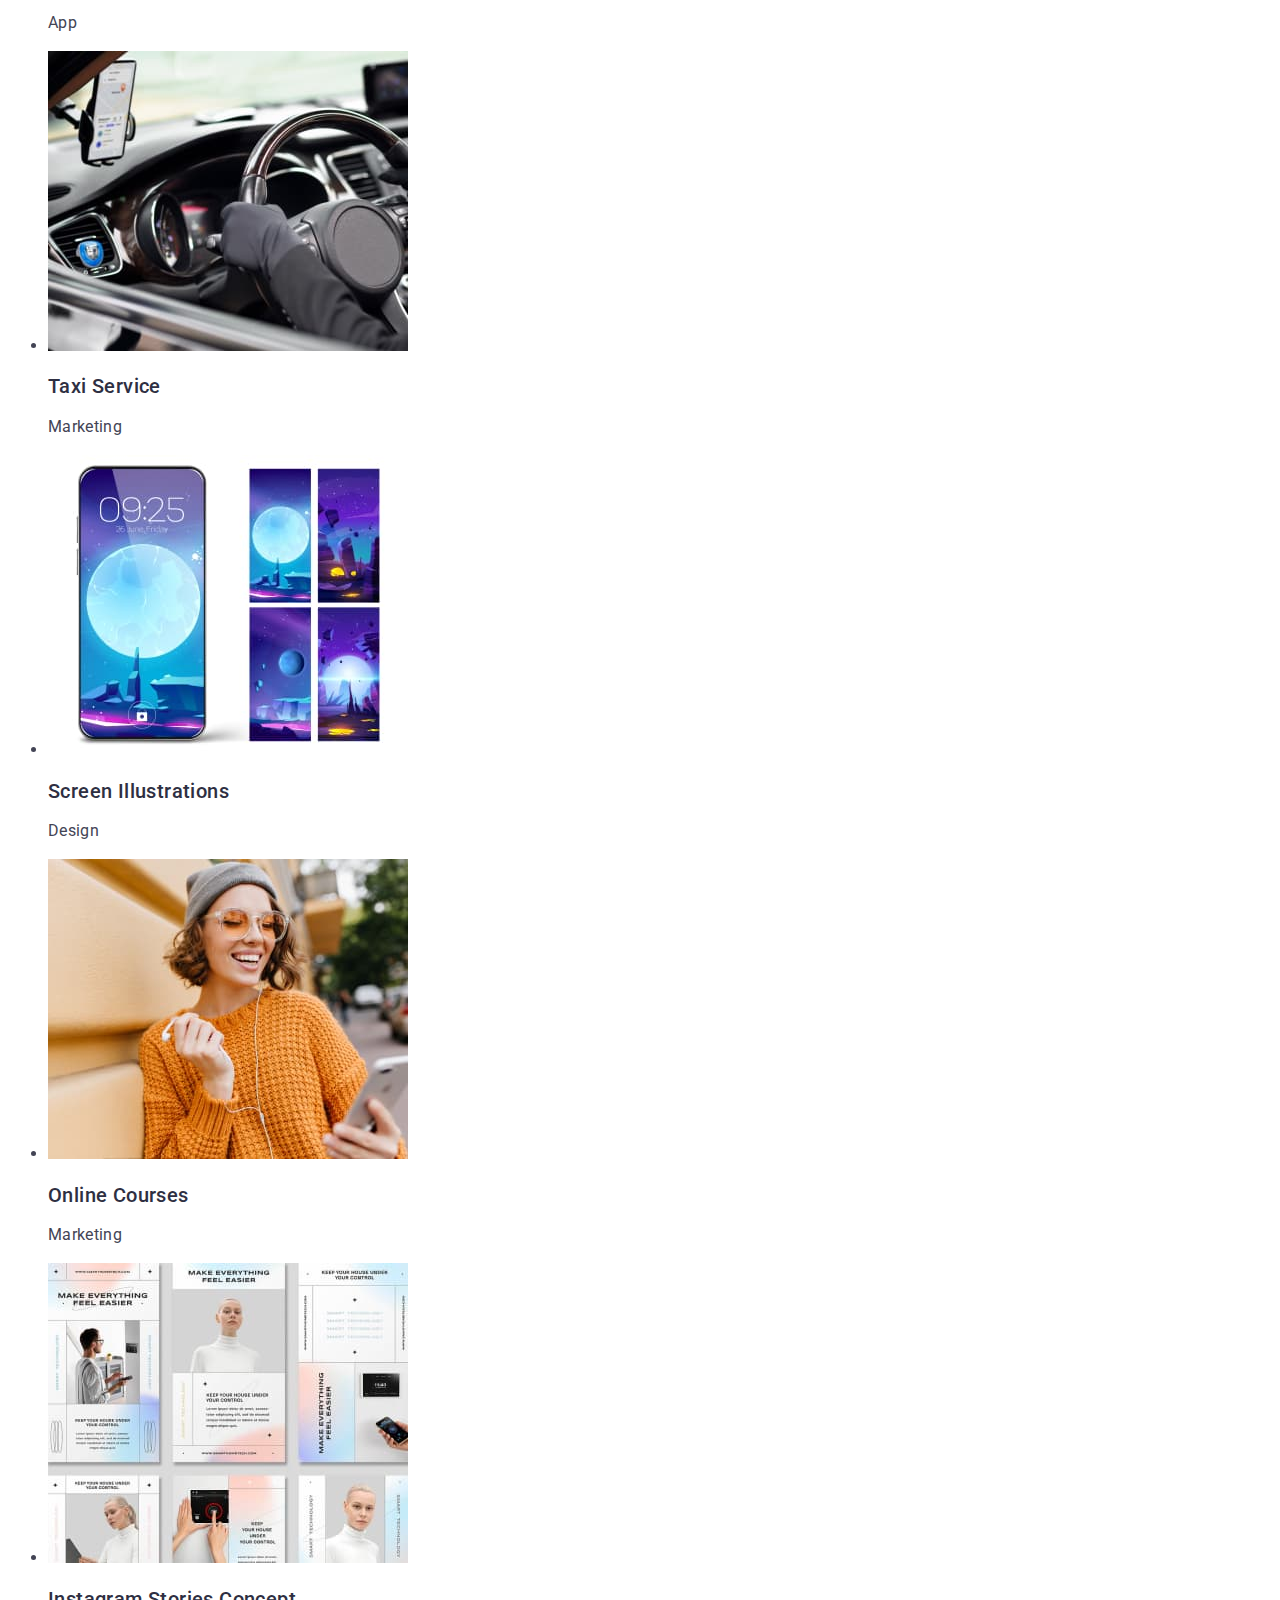
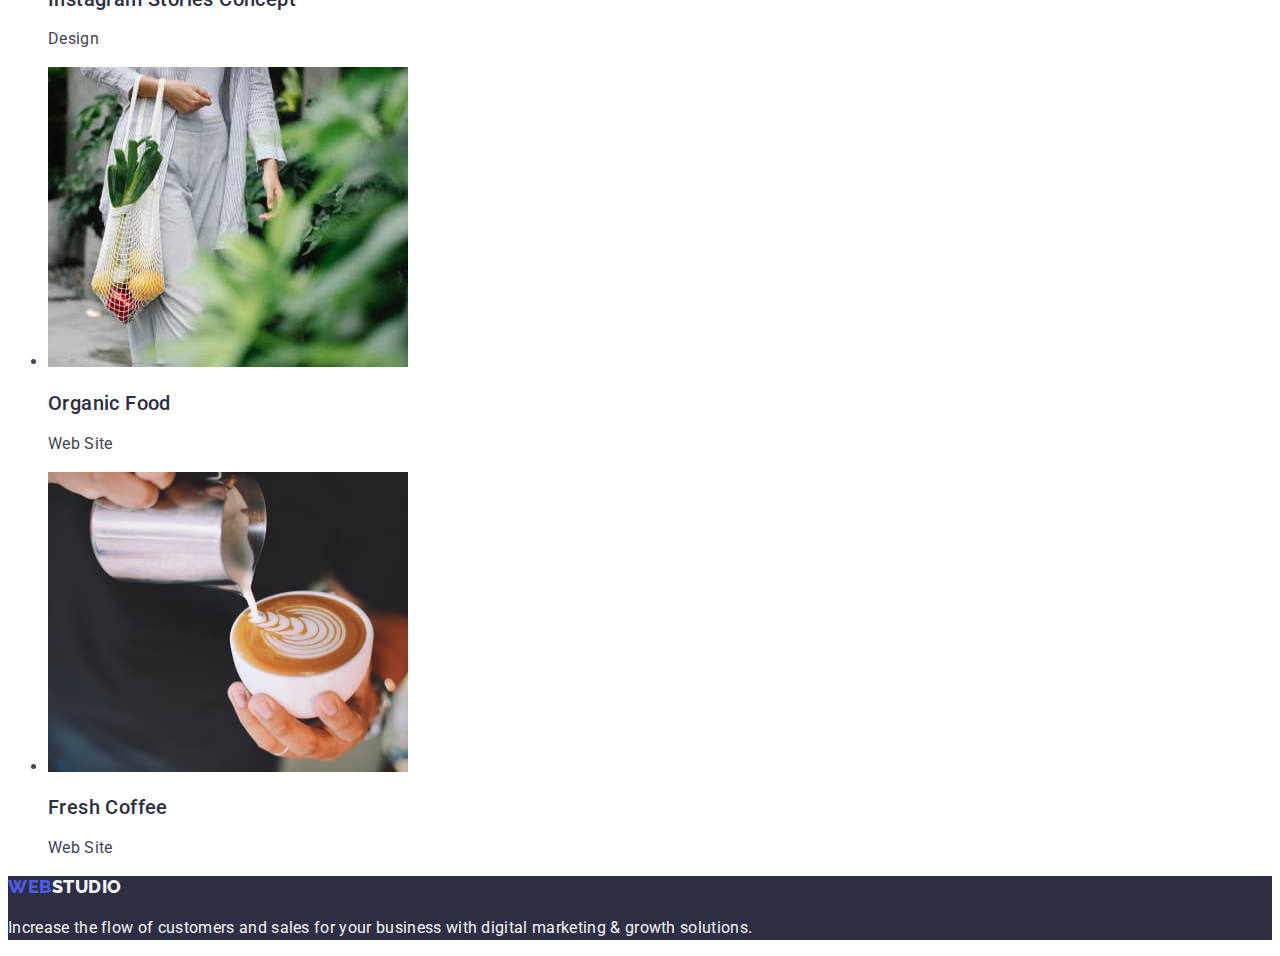
==== commit 6a8687e0: "home2-8" ====
--- a/portfolio.html
+++ b/portfolio.html
@@ -166,7 +166,7 @@
 
     <footer class="hero">
       <a class="footer link" href="./index.html"
-        >Web<span class="footer-span">Studio</span></a
+        >Web<span class="footer-logo">Studio</span></a
       >
       <p class="footer-text">
         Increase the flow of customers and sales for your business with digital
--- a/css/styles.css
+++ b/css/styles.css
@@ -160,7 +160,7 @@
   text-transform: uppercase;
   color: var(--primary-skyblue-color);
 }
-.footer-span {
+.footer-logo {
   color: #f4f4fd;
 }
 
@@ -173,7 +173,7 @@
 
 /* -----portfolio----- */
 
-.btn-link {
+.btn {
   font-family: inherit;
   font-style: normal;
   font-weight: 500;
@@ -185,8 +185,8 @@
   cursor: pointer;
 }
 
-.btn .btn-link:hover,
-.btn .btn-link:focus {
+.btn:hover,
+.btn:focus {
   color: var(--primary-white-color);
   background: var(--primary-blue-color);
 }
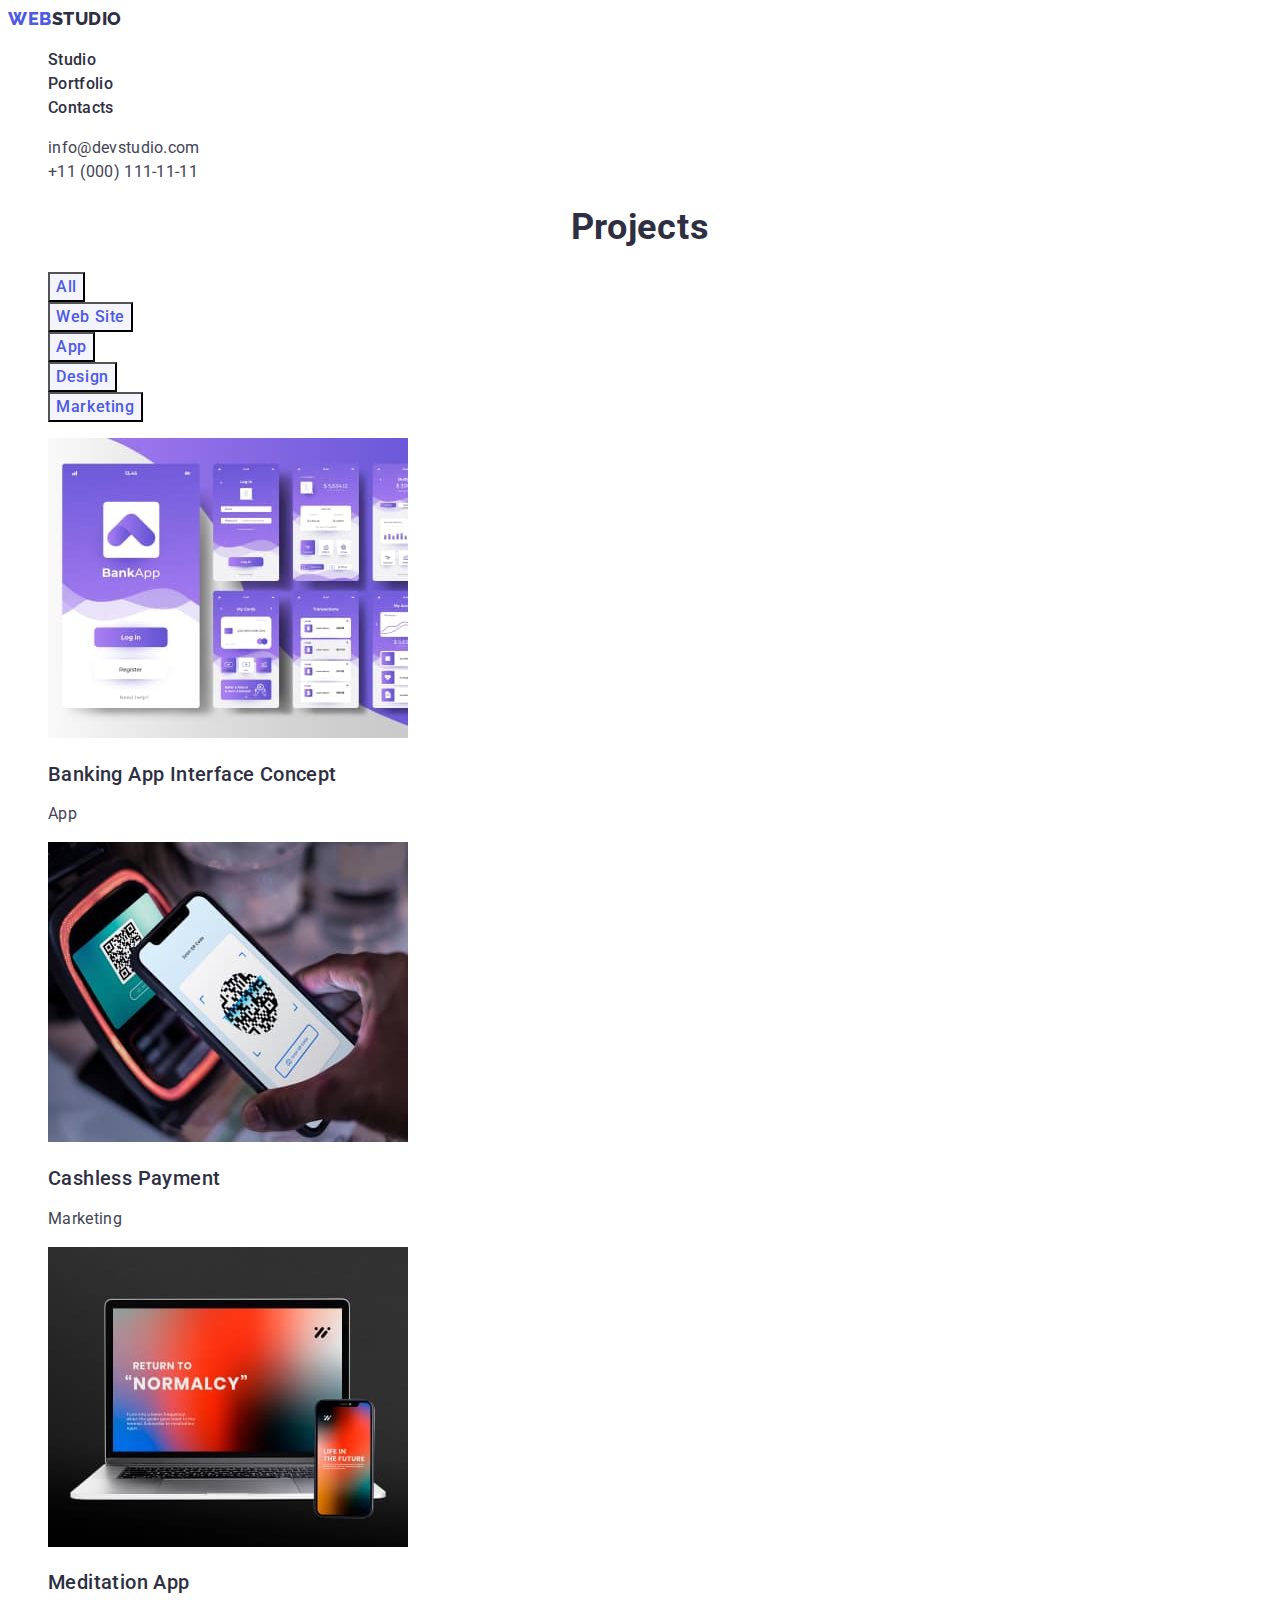
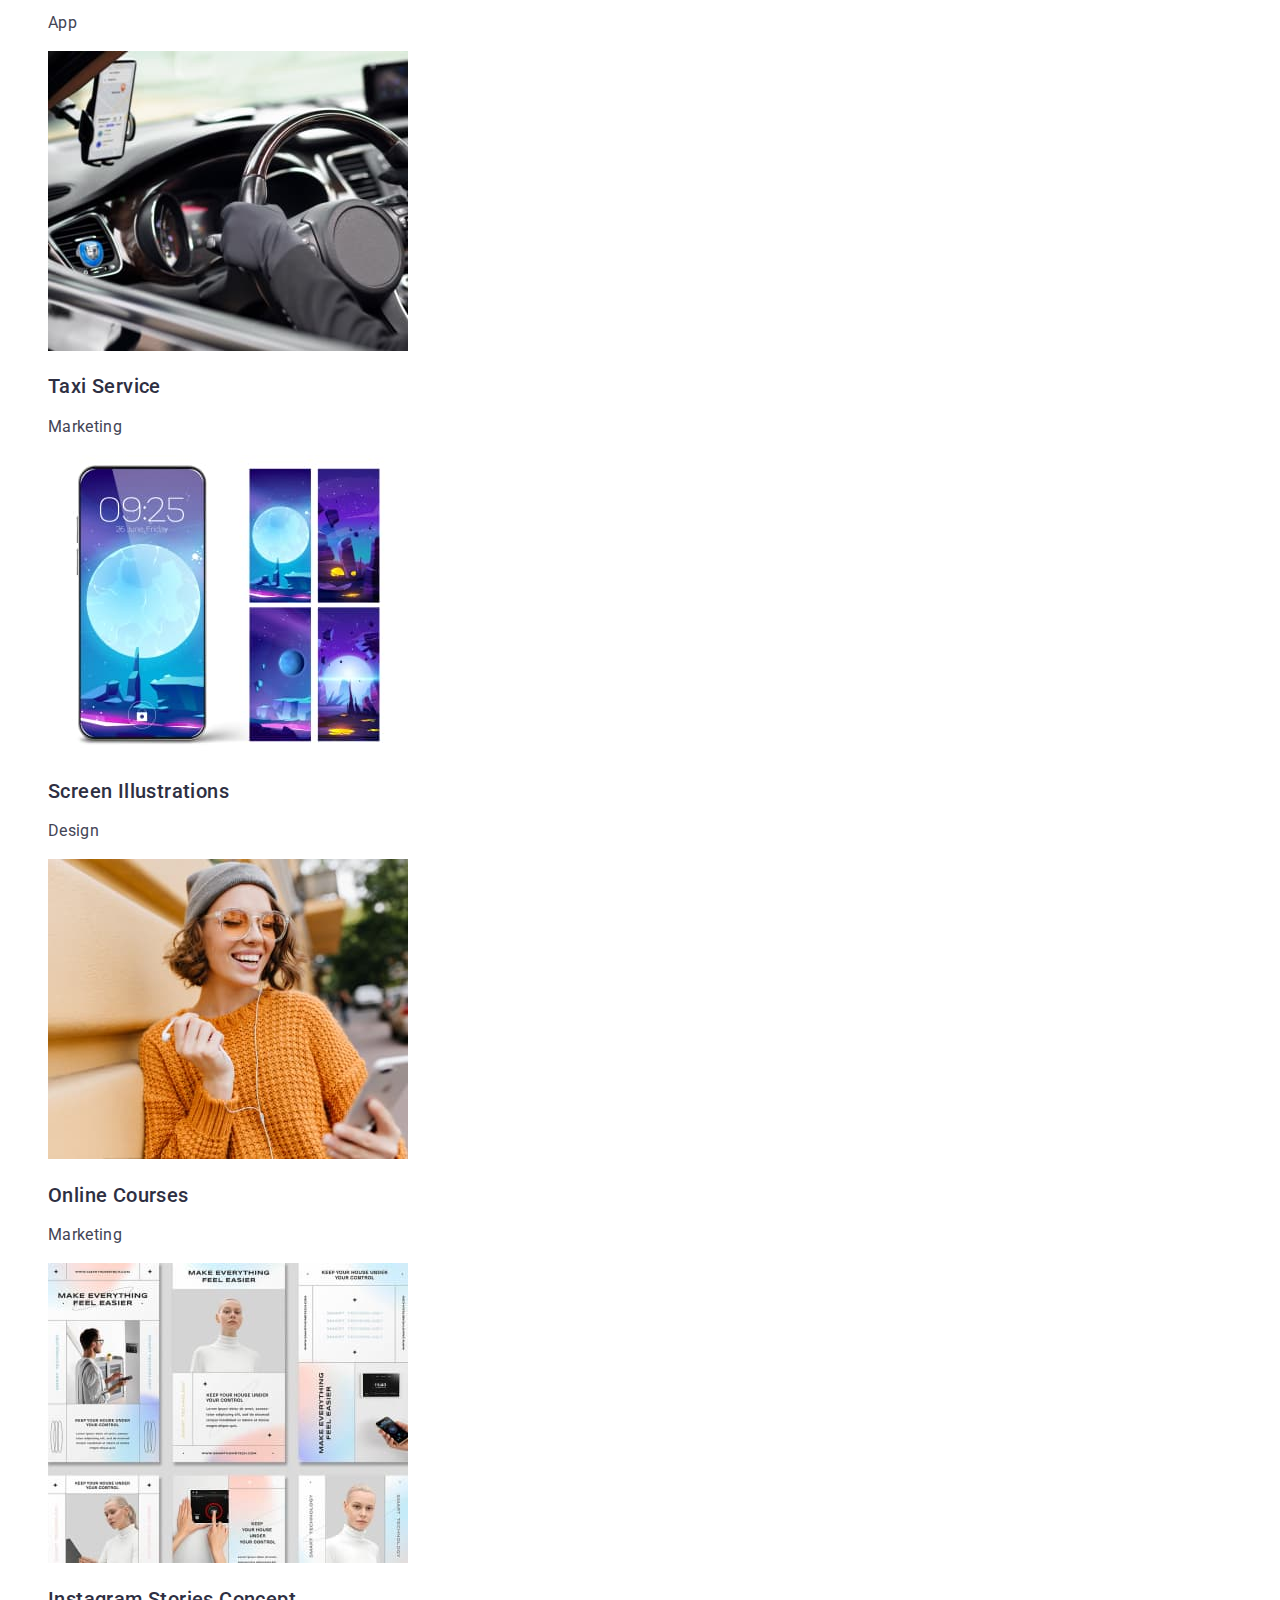
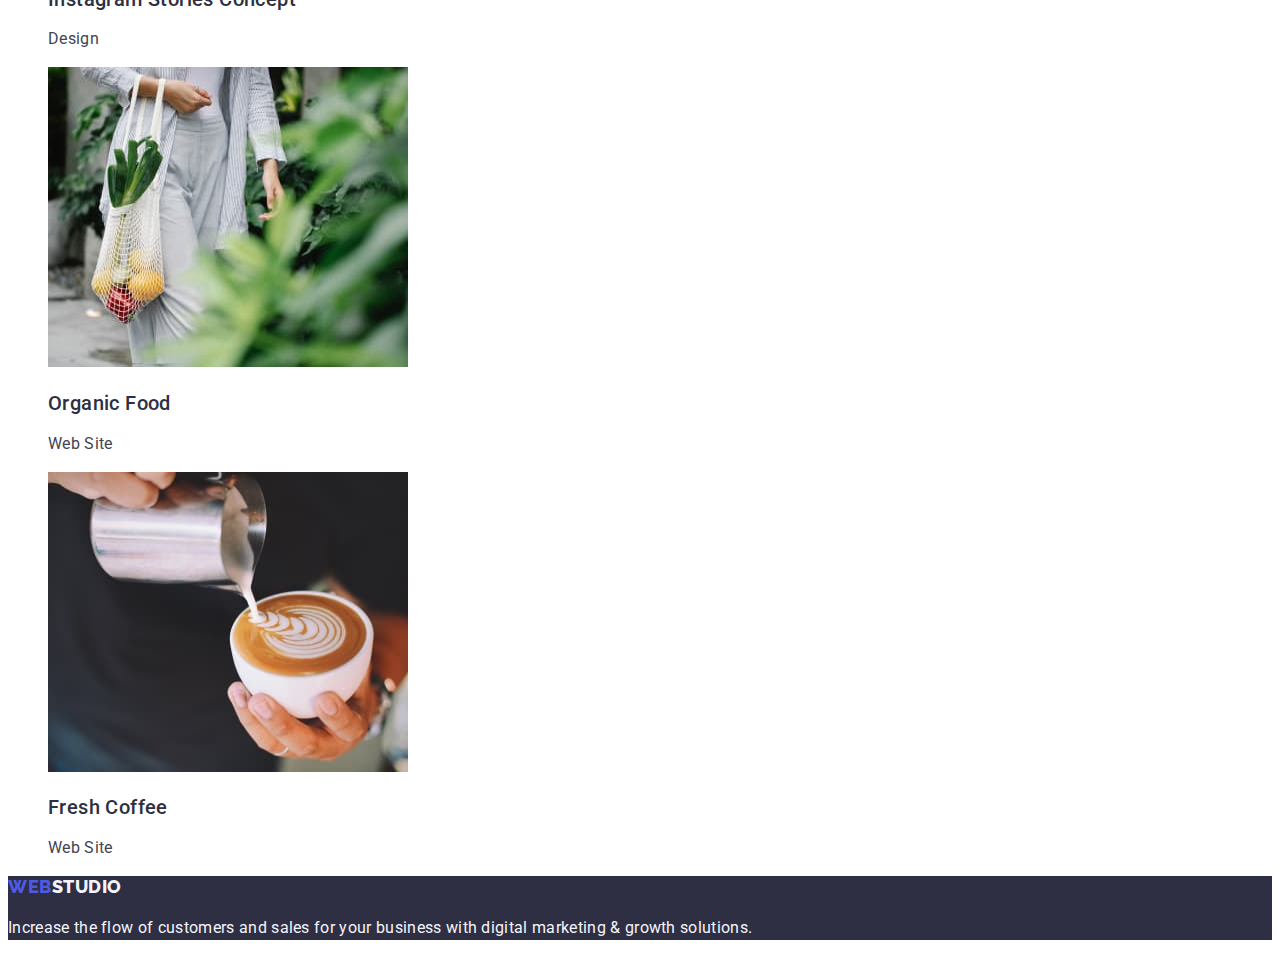
==== commit 9842f1f1: "home2-12" ====
--- a/portfolio.html
+++ b/portfolio.html
@@ -16,7 +16,9 @@
   <body>
     <header class="page-header">
       <nav>
-        <a class="logo link" href="./index.html">Web<span>Studio</span></a>
+        <a class="logo link" href="./index.html"
+          >Web<span class="span">Studio</span></a
+        >
         <ul class="list">
           <li>
             <a class="page-nav link" href="./index.html">Studio</a>
@@ -64,9 +66,10 @@
                 src="./images/banking-app-interface-concept.jpg"
                 alt="Banking App Interface Concept"
                 width="360"
-            /></a>
-            <h2 class="title">Banking App Interface Concept</h2>
-            <p class="section-text">App</p>
+              />
+              <h2 class="title">Banking App Interface Concept</h2>
+              <p class="section-text">App</p>
+            </a>
           </li>
 
           <li>
@@ -75,9 +78,10 @@
                 src="./images/cashless-payment.jpg"
                 alt="Cashless Payment"
                 width="360"
-            /></a>
-            <h2 class="title">Cashless Payment</h2>
-            <p class="section-text">Marketing</p>
+              />
+              <h2 class="title">Cashless Payment</h2>
+              <p class="section-text">Marketing</p>
+            </a>
           </li>
 
           <li>
@@ -86,22 +90,22 @@
                 src="./images/meditation-app.jpg"
                 alt="Meditation App"
                 width="360"
-            /></a>
-            <h2 class="title">Meditation App</h2>
-            <p class="section-text">App</p>
+              />
+              <h2 class="title">Meditation App</h2>
+              <p class="section-text">App</p>
+            </a>
           </li>
-        </ul>
 
-        <ul>
           <li>
             <a class="link" href="">
               <img
                 src="./images/taxi-service.jpg"
                 alt="Taxi Service"
                 width="360"
-            /></a>
-            <h2 class="title">Taxi Service</h2>
-            <p class="section-text">Marketing</p>
+              />
+              <h2 class="title">Taxi Service</h2>
+              <p class="section-text">Marketing</p>
+            </a>
           </li>
 
           <li>
@@ -110,9 +114,10 @@
                 src="./images/screen-illustrations.jpg"
                 alt="Screen Illustrations"
                 width="360"
-            /></a>
-            <h2 class="title">Screen Illustrations</h2>
-            <p class="section-text">Design</p>
+              />
+              <h2 class="title">Screen Illustrations</h2>
+              <p class="section-text">Design</p>
+            </a>
           </li>
 
           <li>
@@ -121,22 +126,22 @@
                 src="./images/online-courses.jpg"
                 alt="Online Courses"
                 width="360"
-            /></a>
-            <h2 class="title">Online Courses</h2>
-            <p class="section-text">Marketing</p>
+              />
+              <h2 class="title">Online Courses</h2>
+              <p class="section-text">Marketing</p>
+            </a>
           </li>
-        </ul>
 
-        <ul>
           <li>
             <a class="link" href="">
               <img
                 src="./images/instagram-stories-concept.jpg"
                 alt="Instagram Stories Concept"
                 width="360"
-            /></a>
-            <h2 class="title">Instagram Stories Concept</h2>
-            <p class="section-text">Design</p>
+              />
+              <h2 class="title">Instagram Stories Concept</h2>
+              <p class="section-text">Design</p>
+            </a>
           </li>
 
           <li>
@@ -145,9 +150,10 @@
                 src="./images/organic-food.jpg"
                 alt="Organic Food"
                 width="360"
-            /></a>
-            <h2 class="title">Organic Food</h2>
-            <p class="section-text">Web Site</p>
+              />
+              <h2 class="title">Organic Food</h2>
+              <p class="section-text">Web Site</p>
+            </a>
           </li>
 
           <li>
@@ -156,9 +162,10 @@
                 src="./images/fresh-coffee.jpg"
                 alt="Fresh Coffee"
                 width="360"
-            /></a>
-            <h2 class="title">Fresh Coffee</h2>
-            <p class="section-text">Web Site</p>
+              />
+              <h2 class="title">Fresh Coffee</h2>
+              <p class="section-text">Web Site</p>
+            </a>
           </li>
         </ul>
       </section>
@@ -166,7 +173,7 @@
 
     <footer class="hero">
       <a class="footer link" href="./index.html"
-        >Web<span class="footer-logo">Studio</span></a
+        >Web<span class="footer-span">Studio</span></a
       >
       <p class="footer-text">
         Increase the flow of customers and sales for your business with digital
--- a/css/styles.css
+++ b/css/styles.css
@@ -35,7 +35,6 @@
   font-weight: 800;
   font-size: 18px;
   line-height: 1.17;
-  align-items: center;
   letter-spacing: 0.03em;
   text-transform: uppercase;
   color: var(--primary-skyblue-color);
@@ -155,12 +154,11 @@
   font-weight: 800;
   font-size: 18px;
   line-height: 1.17;
-  align-items: center;
   letter-spacing: 0.03em;
   text-transform: uppercase;
   color: var(--primary-skyblue-color);
 }
-.footer-logo {
+.footer span {
   color: #f4f4fd;
 }
 
